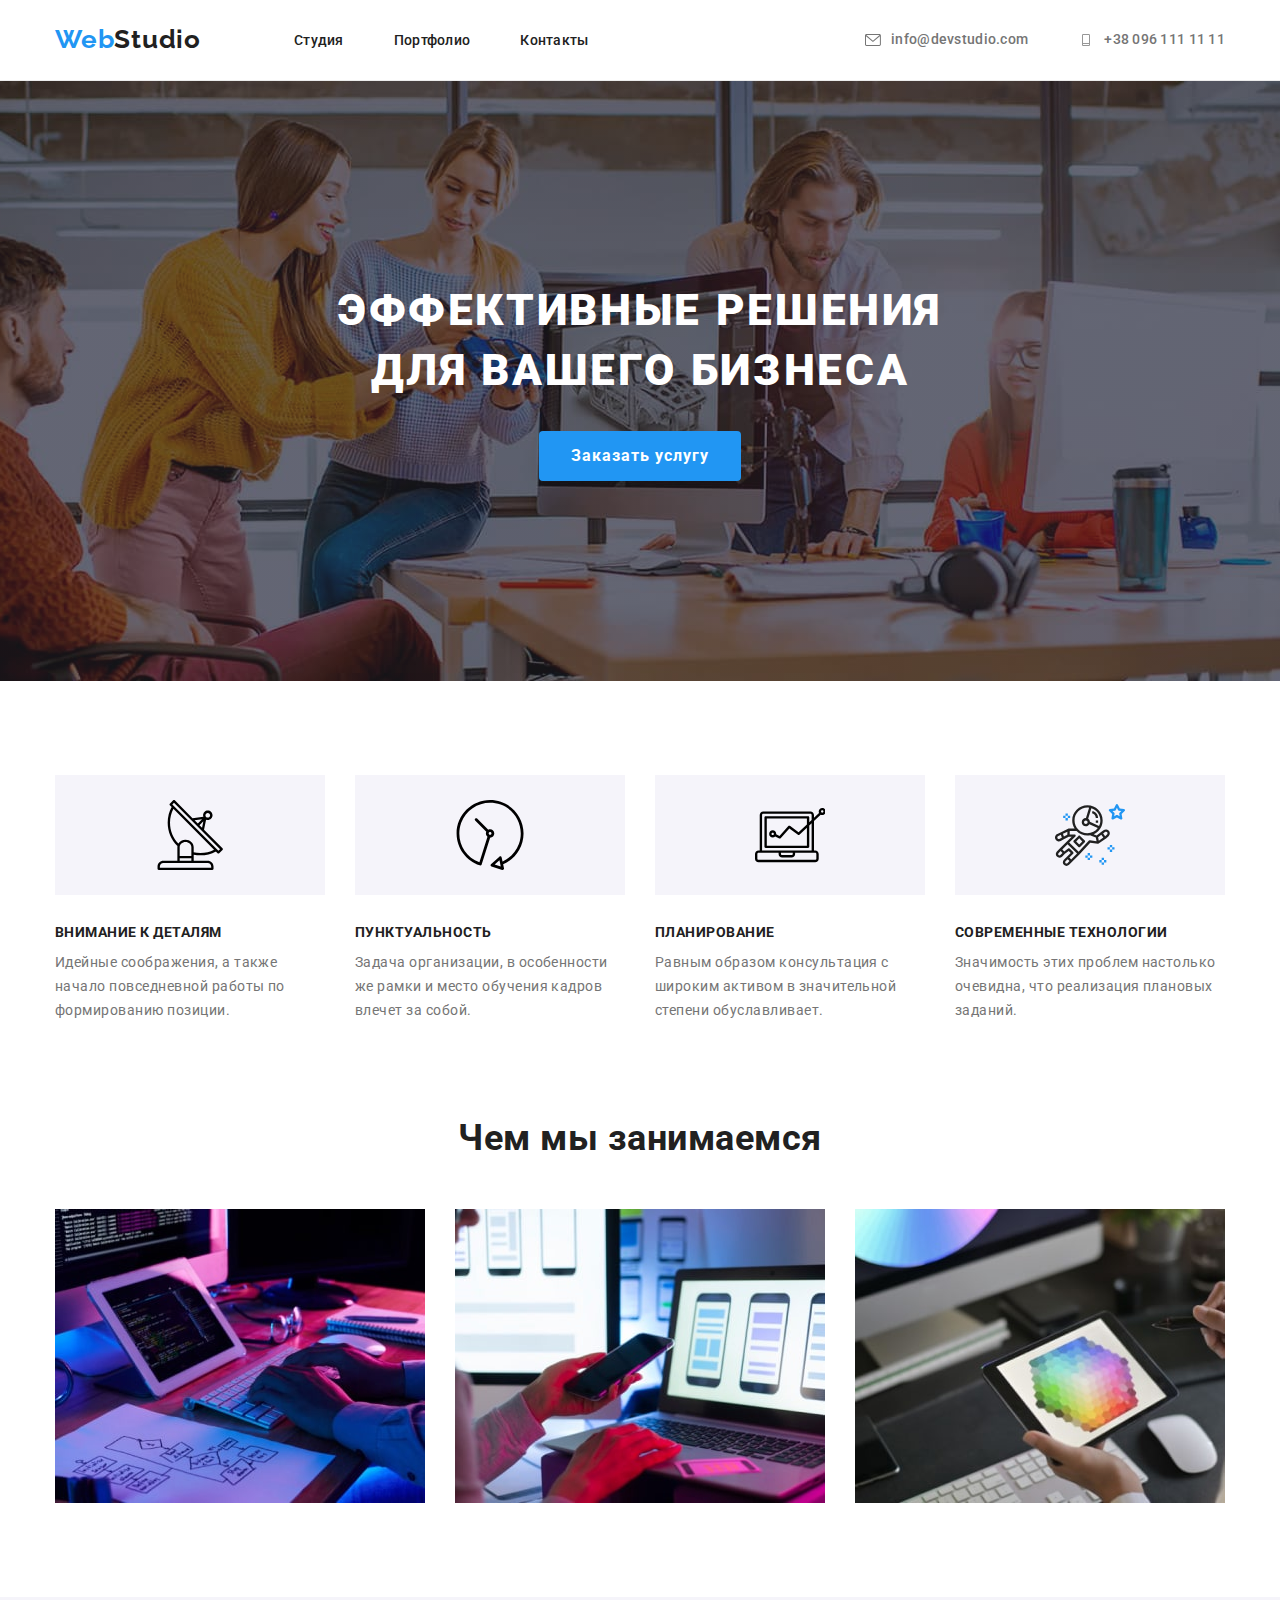
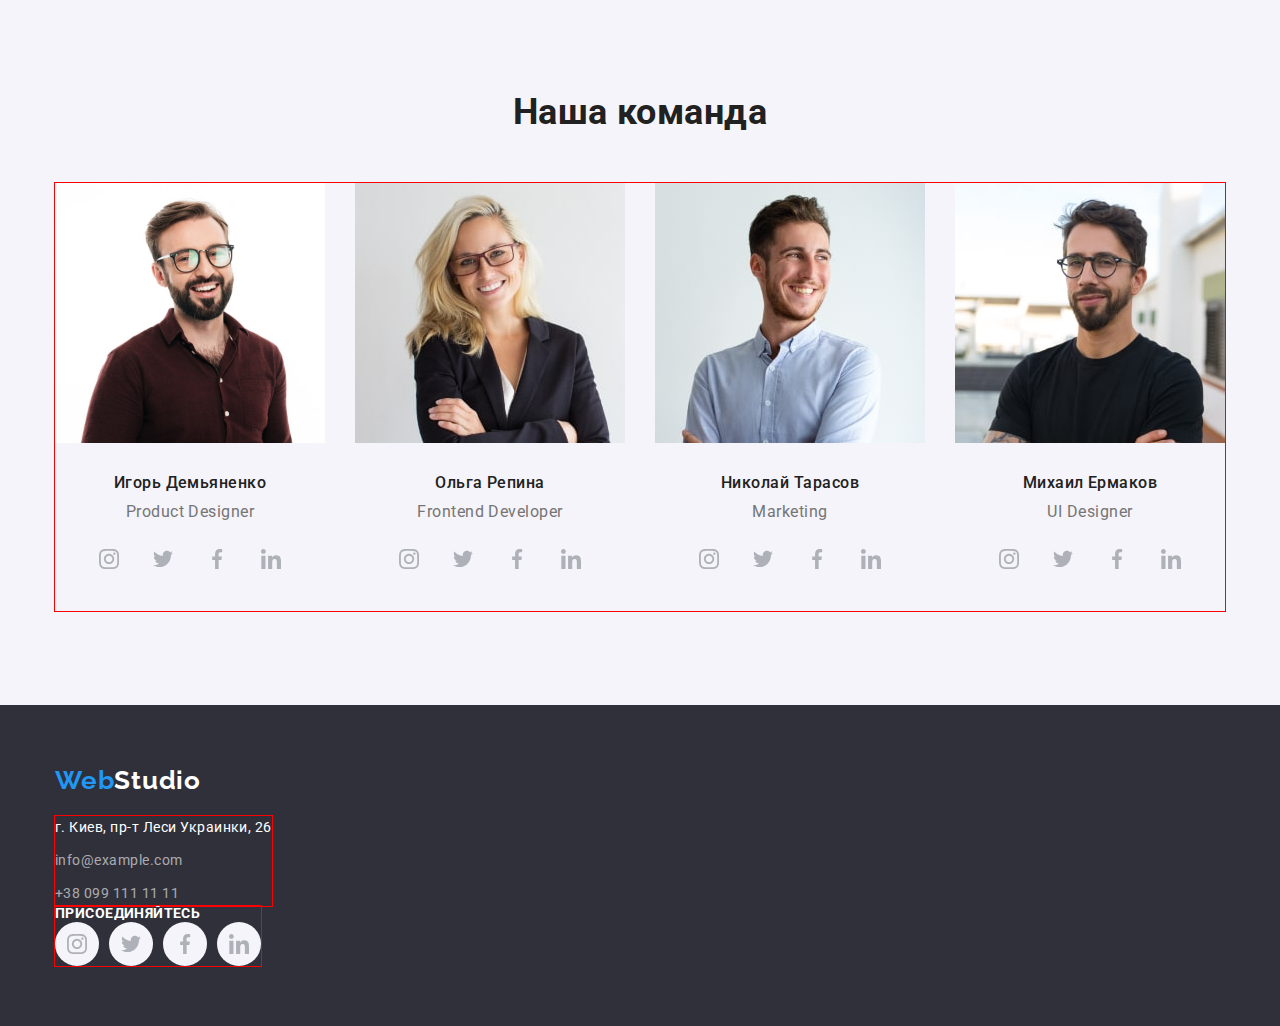
==== index.html @ bb823216 "Icons (b4 Doing)" ====
<!DOCTYPE html>
<html lang="ru">
    <head>
        <meta charset="UTF-8">
        <meta http-equiv="X-UA-Compatible" content="IE=edge">
        <meta name="viewport" content="width=device-width, initial-scale=1.0">
        <title>hw2</title>
        <link rel="stylesheet" href="https://fonts.googleapis.com/css2?family=Raleway:wght@700&family=Roboto:wght@400;500;700;900&display=swap"/>
        <link rel="stylesheet" href="https://cdnjs.cloudflare.com/ajax/libs/modern-normalize/1.1.0/modern-normalize.min.css
        
        
        
        " />
        <link rel="stylesheet" href="./css/styles.css"/>

    </head>
    <body class="page">
        <!--Шапка сайта -->
        <header class="hader">
            <div class="container">
                <nav class="site-nav">
                    <a class="logo-blue link" href="">Web<span class="logo-black">Studio</span></a>                
                
                    <ul class="site-nav list">
                        <li class="site-nav-item"><a class="link list-current" href="./index.html">Студия</a></li>
                        <li class="site-nav-item"><a class="link" href="./portfolio.html">Портфолио</a></li>
                        <li class="site-nav-item"><a class="link" href="./index.html">Контакты</a></li>
                    </ul>
                </nav>
                          
                <ul class="contact list">
                    <li class="cont"><a class="contact-link link mail" href="mailto:info@devstudio.com">
                        <svg class="icon-contact mail" width="16" height="12">
                            <use href="./images/symbol-defs.svg#icon-envelope"></use> 
                        </svg>info@devstudio.com</a>
                    </li>
                    <li class="cont"><a class="contact-link link tel" href="tel:+380961111111">
                        <svg class="icon-contact tel" width="16" height="12">
                            <use href="./images/symbol-defs.svg#icon-phone"></use>
                        </svg>+38 096 111 11 11</a>
                    </li>
                </ul>
                
            </div>    
        </header>
            
        <main>
            <!-- Герой -->
            <section class="hero">    
                <div class="container">
                    <h1 class="hero-title">ЭФФЕКТИВНЫЕ РЕШЕНИЯ
                        <br>
                        ДЛЯ ВАШЕГО БИЗНЕСА
                    </h1> 
                    <button class="button" type="button">
                        Заказать услугу
                    </button>
                </div>  
            </section>
            
            <!-- Преимущества -->
            
            <section class="section">
                <div class="container">
                    <h2 class="visually-hidden"><span >Наши преимущества</span></h2>
                    <ul class="feature-list list">
                        <li class="feature-title">
                            <div class="feature-icon">
                                <svg width="70" height="70">
                                    <use href="./images/symbol-defs.svg#icon-antena"></use>
                                </svg>
                            </div>
                            <h3 class="title">Внимание к деталям</h3>
                            <p class="title-item">Идейные соображения, а также начало повседневной работы по формированию позиции.</p>
                        </li>
                        <li class="feature-title">
                            <div class="feature-icon">
                                <svg width="70" height="70">
                                    <use href="./images/symbol-defs.svg#icon-clock"></use>
                                </svg>
                            </div>
                            <h3 class="title">Пунктуальность</h3>
                            <p class="title-item">Задача организации, в особенности же рамки и место обучения кадров влечет за собой.</p>
                        </li>
                        <li class="feature-title">
                            <div class="feature-icon">
                                <svg width="70" height="70">
                                    <use href="./images/symbol-defs.svg#icon-comp"></use>
                                </svg>
                            </div>
                            <h3 class="title">Планирование</h3>
                           <p class="title-item">Равным образом консультация c широким активом в значительной степени обуславливает.</p>
                         </li>
                        <li class="feature-title">
                            <div class="feature-icon">
                                <svg width="70" height="70">
                                    <use href="./images/symbol-defs.svg#icon-astronaut"></use>
                                </svg>
                            </div>
                            <h3 class="title">Современные технологии</h3>
                            <p class="title-item">Значимость этих проблем настолько очевидна, что реализация плановых заданий.</p>
                        </li>
                    </ul>
                </div>
            </section>
            
                <!-- Чем занимаемся -->
              
            <section class="section-doing section">
                 <div class="container">
                    <h2 class="section-title">Чем мы занимаемся</h2>
                    <ul class="work-list list">
                        <li class="working"><img src="./images/img-1.jpg" alt="Руководитель проверяет код" width="370" height="294"></li>
                        <li class="working"><img src="./images/img-2.jpg" alt="Работник настраивает экран" width="370" height="294"></li>
                        <li class="working"><img src="./images/img-3.jpg" alt="Работник ищет цвет" width="370" height="294"></li>
                    </ul>
                </div>      
            </section>        
             
                                  
            <!-- Наша команда -->
            <section class="section section-team">
                <div class="container">
                    <h2 class="section-title">Наша команда</h2> 
                    <ul class="team-name list">
                        <li class="staff">
                            <img src="./images/img-4.jpg" alt="Портрет работника" width="270" height="260">
                            <div class="our">
                                <h3 class="name">Игорь Демьяненко</h3>
                                <p class="position">Product Designer</p>
                                <ul class="masters-soc-list">
                                    <li class="masters-soc-item">
                                        <a href="" class="masters-soc-link insta">
                                            <svg class="masters-soc-icon insta" width="20" height="20">
                                                <use href="./images/symbol-defs.svg#icon-instagram"></use>
                                            </svg>
                                        </a>
                                    </li>
                                    <li class="masters-soc-item">
                                        <a href="" class="masters-soc-link">
                                            <svg class="masters-soc-icon" width="20" height="20">
                                                <use href="./images/symbol-defs.svg#icon-twitter"></use>
                                            </svg>
                                        </a>
                                    </li>
                                    <li class="masters-soc-item">
                                        <a href="" class="masters-soc-link">
                                            <svg class="masters-soc-icon" width="20" height="20">
                                                <use href="./images/symbol-defs.svg#icon-facebook"></use>
                                            </svg>
                                        </a>
                                    </li>
                                    <li class="masters-soc-item">
                                        <a href="" class="masters-soc-link">
                                            <svg class="masters-soc-icon" width="20" height="20">
                                                <use href="./images/symbol-defs.svg#icon-linkedin"></use>
                                            </svg>
                                        </a>
                                    </li>
                                </ul>
                            </div>        
                        </li>
                        <li class="staff">
                            <img src="./images/img-5.jpg" alt="Портрет работницы" width="270" height="260">
                            <div class="our">
                                <h3 class="name">Ольга Репина</h3>
                                <p class="position">Frontend Developer</p>
                                <ul class="masters-soc-list">
                                    <li class="masters-soc-item">
                                        <a href="" class="masters-soc-link">
                                            <svg class="masters-soc-icon" width="20" height="20">
                                                <use href="./images/symbol-defs.svg#icon-instagram"></use>
                                            </svg>
                                        </a>
                                    </li>
                                    <li class="masters-soc-item">
                                        <a href="" class="masters-soc-link">
                                            <svg class="masters-soc-icon" width="20" height="20">
                                                <use href="./images/symbol-defs.svg#icon-twitter"></use>
                                            </svg>
                                        </a>
                                    </li>
                                    <li class="masters-soc-item">
                                        <a href="" class="masters-soc-link">
                                            <svg class="masters-soc-icon" width="20" height="20">
                                                <use href="./images/symbol-defs.svg#icon-facebook"></use>
                                            </svg>
                                        </a>
                                    </li>
                                    <li class="masters-soc-item">
                                        <a href="" class="masters-soc-link">
                                            <svg class="masters-soc-icon" width="20" height="20">
                                                <use href="./images/symbol-defs.svg#icon-linkedin"></use>
                                            </svg>
                                        </a>
                                    </li>
                                </ul>
                            </div>
                        </li>
                        <li class="staff">
                            <img src="./images/img-6.jpg" alt="Портрет работника" width="270" height="260">
                            <div class="our">
                                <h3 class="name">Николай Тарасов</h3>
                                <p class="position">Marketing</p>
                                <ul class="masters-soc-list">
                                    <li class="masters-soc-item">
                                        <a href="" class="masters-soc-link">
                                            <svg class="masters-soc-icon" width="20" height="20">
                                                <use href="./images/symbol-defs.svg#icon-instagram"></use>
                                            </svg>
                                        </a>
                                    </li>
                                    <li class="masters-soc-item">
                                        <a href="" class="masters-soc-link">
                                            <svg class="masters-soc-icon" width="20" height="20">
                                                <use href="./images/symbol-defs.svg#icon-twitter"></use>
                                            </svg>
                                        </a>
                                    </li>
                                    <li class="masters-soc-item">
                                        <a href="" class="masters-soc-link">
                                            <svg class="masters-soc-icon" width="20" height="20">
                                                <use href="./images/symbol-defs.svg#icon-facebook"></use>
                                            </svg>
                                        </a>
                                    </li>
                                    <li class="masters-soc-item">
                                        <a href="" class="masters-soc-link">
                                            <svg class="masters-soc-icon" width="20" height="20">
                                                <use href="./images/symbol-defs.svg#icon-linkedin"></use>
                                            </svg>
                                        </a>
                                    </li>
                                </ul>
                            </div>
                        </li>
                        <li class="staff">
                            <img src="./images/img-7.jpg" alt="Портрет работника" width="270" height="260">
                            <div class="our">
                                <h3 class="name">Михаил Ермаков</h3>
                                <p class="position">UI Designer</p>
                                <ul class="masters-soc-list">
                                    <li class="masters-soc-item">
                                        <a href="" class="masters-soc-link">
                                            <svg class="masters-soc-icon" width="20" height="20">
                                                <use href="./images/symbol-defs.svg#icon-instagram"></use>
                                            </svg>
                                        </a>
                                    </li>
                                    <li class="masters-soc-item">
                                        <a href="" class="masters-soc-link">
                                            <svg class="masters-soc-icon" width="20" height="20">
                                                <use href="./images/symbol-defs.svg#icon-twitter"></use>
                                            </svg>
                                        </a>
                                    </li>
                                    <li class="masters-soc-item">
                                        <a href="" class="masters-soc-link">
                                            <svg class="masters-soc-icon" width="20" height="20">
                                                <use href="./images/symbol-defs.svg#icon-facebook"></use>
                                            </svg>
                                        </a>
                                    </li>
                                    <li class="masters-soc-item">
                                        <a href="" class="masters-soc-link">
                                            <svg class="masters-soc-icon" width="20" height="20">
                                                <use href="./images/symbol-defs.svg#icon-linkedin"></use>
                                            </svg>
                                        </a>
                                    </li>
                                </ul>
                            </div>
                        </li>
                    </ul> 
                </div>               
            </section>
            
        </main>
        <footer class="footer">
            <div class="container">
                <div class="footdown">
                    <div class="logo-down"><a class="logo-blue link-two" href="">Web<span class="logo-white">Studio</span></a></div>
                
                    <address>
                        <ul class="address list">
                            <li class="adr"><a class="city link-down" href="https://goo.gl/maps/exjHchh4HZXkeNrS6" rel="noopener noreferrer nofollow" target="_blank">г. Киев, пр-т Леси Украинки, 26</a></li>
                            <li class="adr"><a class="contact-item link-down" href="mailto:info@example.com">info@example.com</a></li>
                            <li class="adr"><a class="contact-item link-down" href="tel:+380991111111">+38 099 111 11 11</a></li>
                        </ul>
                    </address>
                </div> 
                <div class="join">
                    <h2 class="join-list">присоединяйтесь</h2>
                    <ul class="masters-soc-list">
                        <li class="masters-soc-item">
                            <a href="join-list" class="masters-soc-link">
                                <svg class="masters-soc-icon" width="20" height="20">
                                    <use href="./images/symbol-defs.svg#icon-instagram"></use>
                                </svg>
                            </a>
                        </li>
                        <li class="masters-soc-item">
                            <a href="join-list" class="masters-soc-link">
                                <svg class="masters-soc-icon twit" width="20" height="20">
                                    <use href="./images/symbol-defs.svg#icon-twitter"></use>
                                </svg>
                            </a>
                        </li>
                        <li class="masters-soc-item">
                            <a href="join-list" class="masters-soc-link">
                                <svg class="masters-soc-icon" width="20" height="20">
                                    <use href="./images/symbol-defs.svg#icon-facebook"></use>
                                </svg>
                            </a>
                        </li>
                        <li class="masters-soc-item">
                            <a href="join-list" class="masters-soc-link">
                                <svg class="masters-soc-icon" width="20" height="20">
                                    <use href="./images/symbol-defs.svg#icon-linkedin"></use>
                                </svg>
                            </a>
                        </li>
                    </ul>
                </div>   
            </div>        
        </footer>
    </body>
</html>
---- css/styles.css ----
/* хедер background: #FFFFFF; */
/* цвет заголовки color: #212121;*/
/* основной текст color: #757575;*/
/* акцент цвет ссылки веб и Студия color: #2196F3; */
/* Эффективные решения осн color: #FFFFFF*;/
/* Эффективные решения фон background: #2F303A; */
/*  Чем занимаемся фон background: #E5E5E5; */
/* Наша команда background: #F5F4FA; */
/* футер background: #2F303A; */
/* адресс внизу color: rgba(255, 255, 255, 0.6); */
/* абзацы color: #757575; */

:root {
    --primary-text-color: #757575;
    --title-text-color: #212121;
    --primary-white-color:#FFFFFF;
    --accent-color: #2196F3;
    --hero-bgd-color: #2F303A;
    --team-bgd-color: #F5F4FA;
    --contact-color: rgba(255, 255, 255, 0.6);
}
.page {
    font-family: 'Roboto', sans-serif;
    letter-spacing: 0.03em;
    background-color: var(--primary-white-color);
    color: var(--primary-text-color);
}
h1,
h2,
h3,
h4,
h5,
h6,
p {
    margin-top: 0;
    margin-bottom: 0;
}
img {
    display: block;
    max-width: 100%;
}
.container {
    width: 1200px;
    padding-left: 15px;
    padding-right: 15px;
    margin-left: auto;
    margin-right: auto;
    
}
/* Header */
ul {
    list-style: none;
    padding: 0;
    margin: 0;
}
.link,
.link-two,
.link-down {
    text-decoration: none;
}

.site-nav.list {
    display: flex;
    padding-top: 0;
    padding-bottom: 0;
}
.logo-blue {
    margin-right: 93px;
    padding-top: 24px;
    padding-bottom: 25px;
}
.logo {
    display: inline-block;
}

.hader .container {
    display: flex;
    align-items: center;
}
.hader {
    border-bottom: 1px solid #ececec;
}
.site-nav-item {
    margin-right: 50px;
}
.site-nav-item:last-child {
    margin-right: 0;
}
.site-nav {
    display: flex;
    align-items: center;
}

.site-nav .link .list-current + .link {
    margin-left: 50px;
}

.contact.list {
    display: flex;
    margin-left: auto;
    
}
.contact .cont + .cont,
.contact .connect-item + .connect-item{
    display: block;
    margin-left: 50px;
}
 

/* Site nav */

.site-nav-item .link {
    font-weight: 500;
    font-size: 14px;
    line-height: 1.14;
    letter-spacing: 0.02em;
    color: var(--title-text-color);
}
.logo-blue {
    font-family: 'Raleway';
    font-weight: 700;
    font-size: 26px;
    line-height: 1.19;
    letter-spacing: 0.03em;
    color: var(--accent-color);
}

.logo-black {
    font-family: inherit;
    color: var(--title-text-color);
}

.logo-white {
    font-family: inherit;
    color: var(--primary-white-color);
}


.link:hover,
.link:focus {
    color: var(--accent-color); 
}

.site-nav .link .list-current {
    color: var(--accent-color);
}

.contact {
    font-weight: 500;
    font-size: 14px;
    line-height: 1.14;
    letter-spacing: 0.02em;
}
.contact-link {
    display: flex;
    align-items: center;
    color: var(--primary-text-color);
}
.contact-link .icon-contact:hover,
.contact-link .icon-contact:focus {
    color: var(--primary-text-color); 
    fill: var(--accent-color);
}

.icon-contact::before {
    display: flex;
    align-items: center;
    
}
.icon-contact {
    margin-right: 10px;
    fill: currentColor;
    text-align: justify;
}


/* Filter Portfolio */
.filter {
    font-weight: 500;
    font-size: 16px;
    line-height: 1.62;
    letter-spacing: 0,03em;
}
.filter {
    display: flex;
    justify-content: center;
    font-size: 16px;
    margin-bottom: 50px;
}
.filter .but + .but {
    margin-left: 8px;
}
.filter .buttons-all {
    color: var(--primary-white-color);
    background-color: var(--accent-color);
    cursor: pointer;
    font-weight: 500;
    border: none;
    padding: 6px 22px;
    border-radius: 4px;
}
.filter .buttons {
    color: var(--title-text-color);
    cursor: pointer;
    font-weight: 500;
    border: none;
    padding: 6px 22px;
    border-radius: 4px;
}
.filter .buttons-all:hover,
.filter .buttons-all:focus {
    background-color: var(--accent-color);
    color: var(--primary-white-color);
}

.filter .buttons:hover,
.filter .buttons:focus {
    background-color: var(--accent-color);
    color: var(--primary-white-color);
}   
.project {
    display: flex;
    flex-wrap: wrap;
}
.pic {
    width: 370px;
    
}
.project.list .pic {
    display: block;
    width: calc((100% - 60px) / 3);
    margin-right: 30px;
    margin-bottom: 30px;
    
    border: 1px solid #eeeeee;
}
.project.list .pic:nth-child(3n) {
    margin-right: 0;
} 
.project.list .pic:nth-last-child(-n+3) {
    margin-bottom: 0;
}

/* Герой */
.hero {
    padding: 200px 0;
    text-align: center;
    background-image: linear-gradient(to right,
        rgba(47, 48, 58, 0.4), 
        rgba(47, 48, 58, 0.4)), 
    url(../images/hero-bgo.jpg);
    background-repeat: no-repeat;
    background-position: center;
    margin-right: auto;
    margin-left: auto;
    max-width: 1600px;
    height: 600px;
    background-color: #C4C4C4;    
    
}
.hero {
    font-size: 14px;
    letter-spacing: 0.06em;
    text-align: center;
    background-color: var(--hero-bgd-color);
    color: var(--primary-white-color);
}
.hero-title {
    font-weight: 900;
    font-size: 44px;
    line-height: 1.36;
    letter-spacing: 0.06em;
    text-align: center;
    text-transform: uppercase;
    margin-bottom: 30px;
}

/* Buttons */

.button {
    font-family: 'Roboto';
    font-weight: 700;
    font-size: 16px;
    line-height: 1.88;
    text-align: center;
    align-items: center;
    border-radius: 4px;
    border: none;
    padding: 10px 32px;
    cursor: pointer;
    color: var(--primary-white-color);
    background: var(--accent-color);
    box-shadow: 0px 4px 4px, rgba(0, 0, 0, 0.15);
    border-radius: 4px;
    letter-spacing: 0.06em;
}
.hero .button {
    display: inline-block;
    text-align: center;
    margin: 0;
}
.button:hover,
.button:focus {
    background-color: var(--primary-text-color) ;
}
/* Преимущества */

.section {
    padding-top: 94px;
    padding-bottom: 94px;
}

.title {
    margin-bottom: 10px;
}
.first-item {
    margin-top: 10px;
    }
.feature-icon {
    display: flex;
    align-items: center;
    justify-content: center;
    margin-bottom: 30px;
    width: 270px;
    height: 120px;
    background-color: var(--team-bgd-color);

}
.feature-title {
    width: 270px;
    margin-right: 30px;
}
.feature-title:nth-child(4n) {
    margin-right: 0;
}
.visually-hidden {
    position: absolute;
    width: 1px;
    height: 1px;
    margin: -1px;
    border: 0;
    padding: 0;
    white-space: nowarp;
    clip-path: insert(100%);
    clip: rect(0 0 0 0);
    owerflow: hidden;
}
.feature-list {
    display: flex;   
}   
.feature-title {
    margin-top: 0;
}
.title {
    font-weight: 700;
    font-size: 14px;
    line-height: 1.14;
    text-transform: uppercase;
    color: var(--title-text-color);
}
.title-item {
    font-size: 14px;
    line-height: 1.71;    
} 
/* Чем занимаемся */
.section-doing {
    padding-top: 0;
}
.section-title {
    font-weight: 700;
    font-size: 36px;
    line-height: 1.17;
    color: var(--title-text-color);
} 
.section-title {
    margin-bottom: 50px;
    text-align: center;
}
.container .section-title {
    text-align: center;
}
.work-list {
    display: flex;
}
.working {
    flex-basis: auto;
}
.work-list > .working  {
    flex-basis: calc(100% - 60px/3);
}
.work-list > .working + .working {
    margin-left: 30px;
}
.work-list {
    font-size: 14px;
    text-align: center;
}
.cards {
    border-radius: 0px 0px 4px 4px;
    padding: 20px 24px;
}
.project-name {
    font-weight: 700;
    font-size: 18px;
    line-height: 2;
    letter-spacing: 0.06em;
    color: var(--title-text-color);
}
.project-name {
    margin-bottom: 4px;
}
.project-work {
    font-size: 16px;
    line-height: 1.88;
    color: var(--primary-text-color);
}

/* Наша команда */
.section-team {
    background-color: var(--team-bgd-color);
    
    
}
.team-name {
    font-size: 16px;
    line-height: 1.88;
    text-align: center;    
}
.team-name {
    display: flex;
    outline: 1px solid red;
    
}
.staff {
    width: 270px;
    margin-right: 30px;
    margin-left: 0;
    
    
}
.staff:nth-child(4n) {
    margin-right: 0;
}
.our {
    margin-top: 30px;
    margin-bottom: 30px;
    
}

.name {
    font-weight: 500;
    font-size: 16px;
    line-height: 1.19;
    color: var(--title-text-color);
    margin-bottom: 10px;
}
.position {
    font-size: 16px;
    line-height: 1.19;
    color: var(--primary-text-color);
    margin-bottom: 16px;
    
}
.masters-soc-list {
    display: flex;
    justify-content: center;
}
.masters-soc-item + .masters-soc-item {
    margin-left: 10px;
}
.masters-soc-link {
    width: 44px;
    height: 44px;
    background-color: var(--team-bgd-color);
    border-radius: 50%;
    display: flex;
    justify-content: center;
    align-items: center;
    fill: var(--primary-white-color);
}
.masters-soc-icon {
    fill: #AFB1B8;
    
}
.masters-soc-link.insta:hover {
    background-color: var(--accent-color);
    fill: var(--primary-white-color);
}
.masters-soc-link:hover .masters-soc-icon.insta  {
    fill: var(--primary-white-color);
}


/* Футер */
.footer {
    background-color: var(--hero-bgd-color);
    font-size: 14px;
}
.footer {
    padding-top: 60px;
    padding-bottom: 60px;
}
.address {
    font-style: normal;
}
.address {
    display: inline-block;
    outline: 1px solid red;
    
}
.address .adr + .adr {
    margin-top: 9px;
}
.city {
    font-size: 14px;
    line-height: 1.71;
    color: var(--primary-white-color);
}
.city {
    margin-top: 20px;
    margin-bottom: 9px;
}
.contact-item {
    font-size: 14px;
    line-height: 1.71;
    color: var(--contact-color);
    
}
.contact-item:not(:last-child) {
    margin-top: 9px;
    margin-bottom: 9px;
}
.contact-item:last-child {
    margin-top: 9px;
    margin-bottom: 30px;
}
.contact-item:hover,
.contact-item:focus {
    color: var(--accent-color);
}
.logo-down {
    display: inline-block;
    margin-bottom: 20px;
}

.join {
    display: inline-block;
    outline: 1px solid red;
    
    
}
.join-list {
    font-weight: 700;
    font-size: 14px;
    line-height: 1.14;
    letter-spacing: 0.03em;
    text-transform: uppercase;
    
    color: #FFFFFF;
}
.join-list {
    display: flex;
    
}
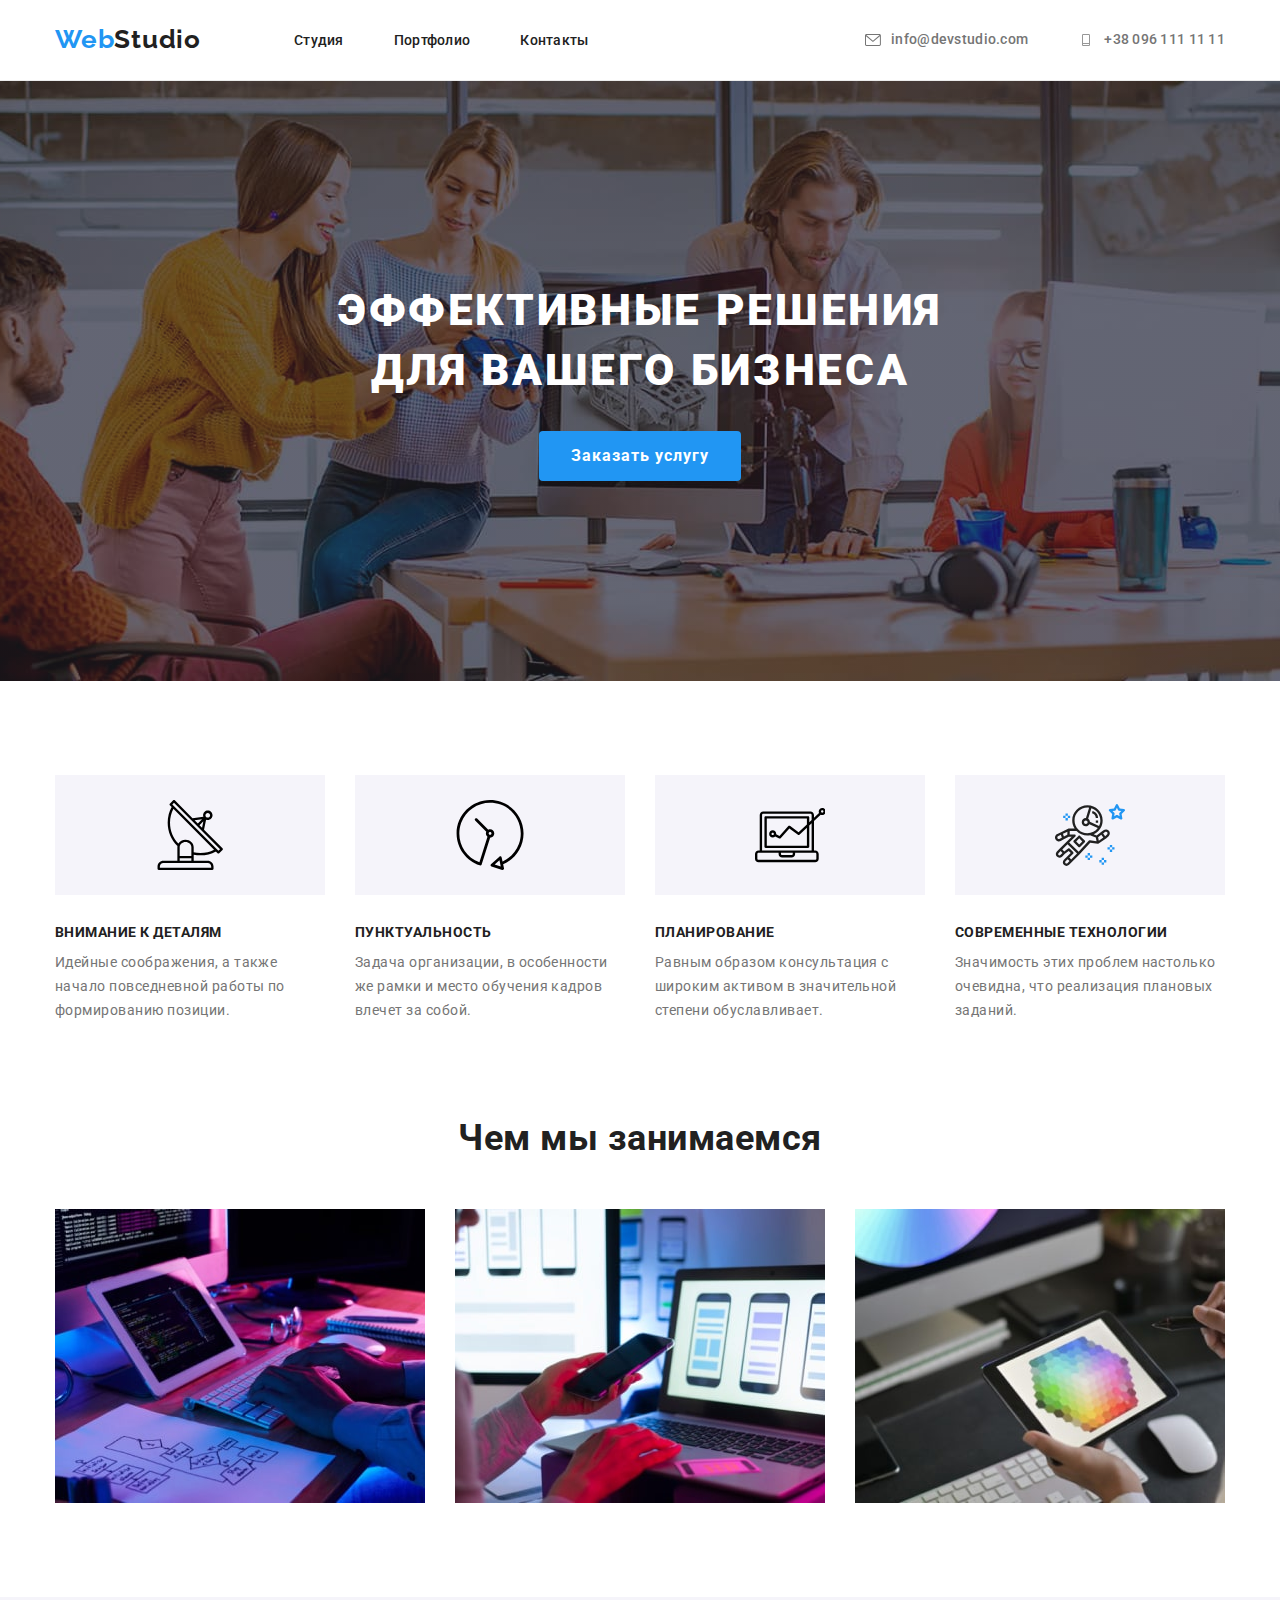
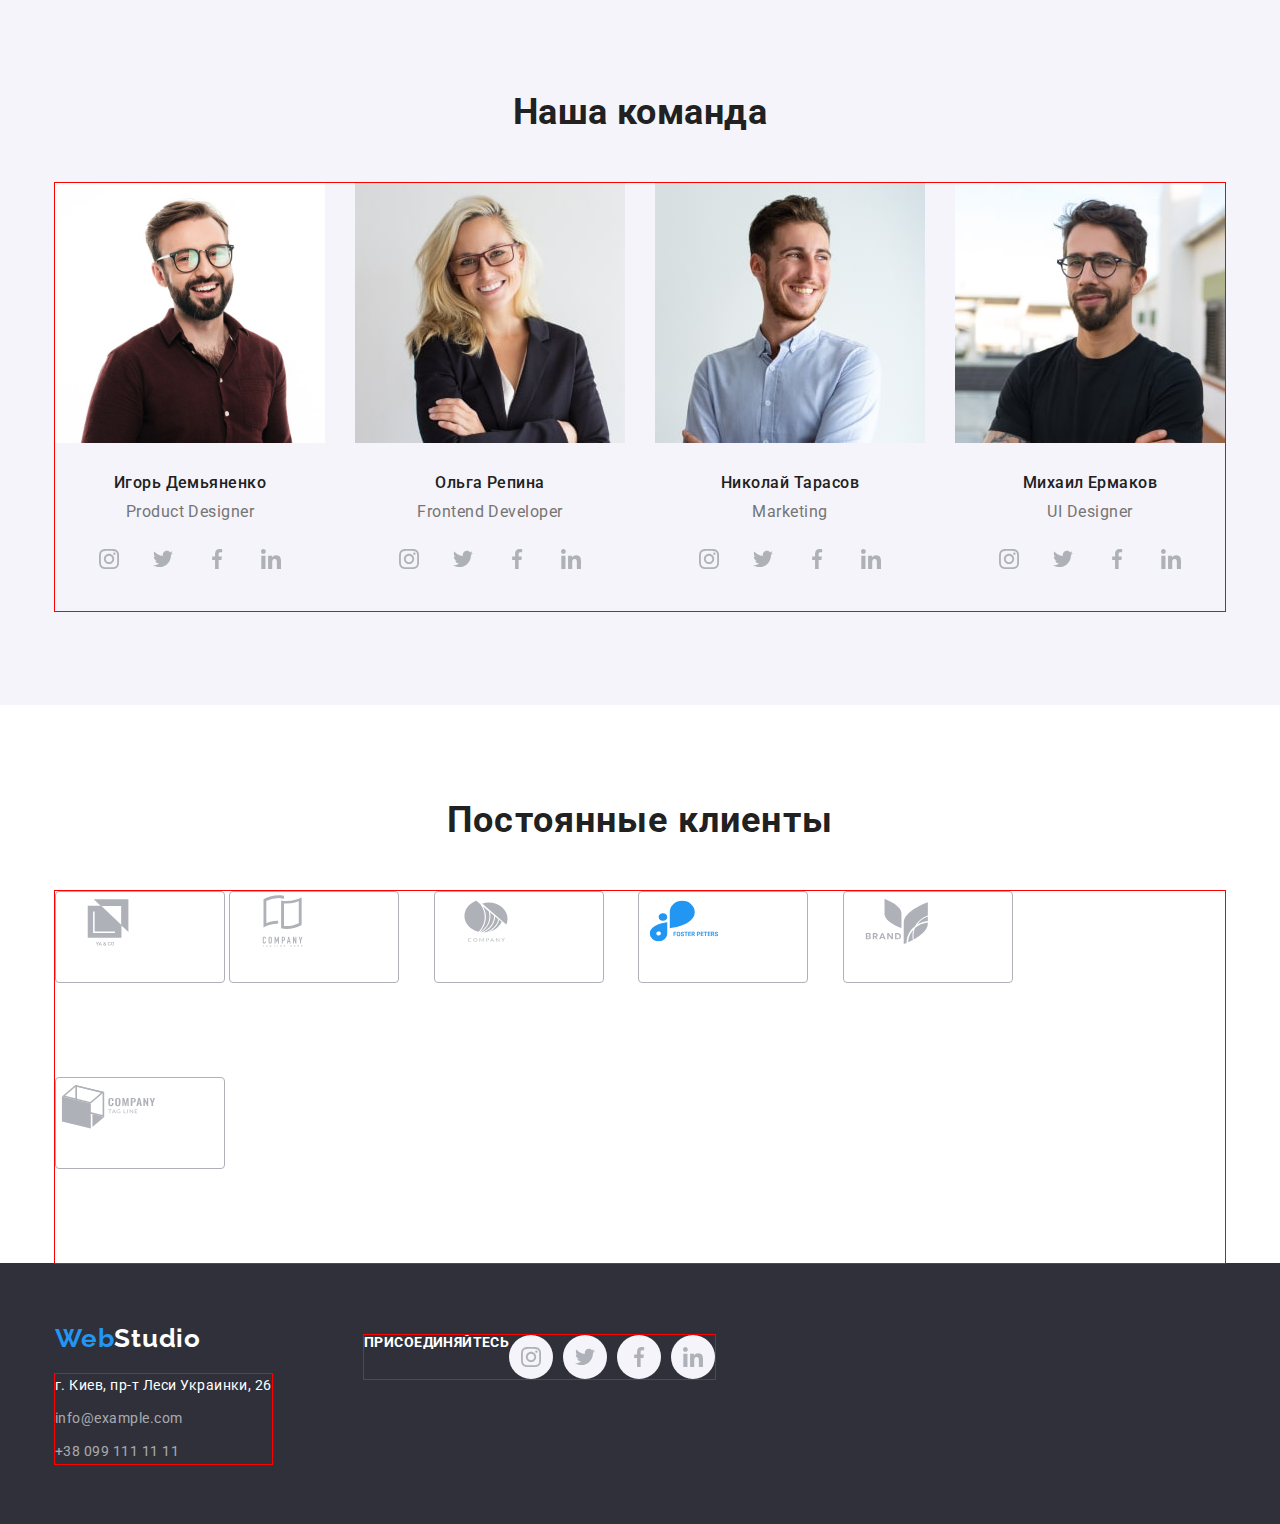
==== commit 89fbf968: "Футер і клієнти (" ====
--- a/index.html
+++ b/index.html
@@ -271,8 +271,47 @@
                                 </ul>
                             </div>
                         </li>
-                    </ul> 
-                </div>               
+                    </ul>
+                </div>
+            </section>
+            <section class="clients">        
+                <div class="container">
+                    <h4 class="client-title">Постоянные клиенты</h4>
+                    <ul class="client-list">
+                        <li class="client-icon">
+                            <svg width="106" height="60">
+                                <use href="./images/symbol-defs.svg#icon-client-1"></use>
+                            </svg>
+                        </li>
+                        <li class="client-icon">
+                            <svg width="106" height="60">
+                                <use href="./images/symbol-defs.svg#icon-client-2"></use>
+                            </svg>
+                        </li>
+                        <li class="client-icon">
+                            <svg width="106" height="60">
+                                <use href="./images/symbol-defs.svg#icon-client-3"></use>
+                            </svg>
+                        </li>
+                        <li class="client-icon">
+                            <svg width="106" height="60">
+                                <use href="./images/symbol-defs.svg#icon-client-4"></use>
+                            </svg>
+                        </li>
+                        <li class="client-icon">
+                            <svg width="106" height="60">
+                                <use href="./images/symbol-defs.svg#icon-client-5"></use>
+                            </svg>
+                        </li>
+                        <li class="client-icon">
+                            <svg width="106" height="60">
+                                <use href="./images/symbol-defs.svg#icon-client-6"></use>
+                            </svg>
+                        </li>
+                    </ul>
+                </div>    
+                
+                
             </section>
             
         </main>
--- a/css/styles.css
+++ b/css/styles.css
@@ -489,7 +489,46 @@
 .masters-soc-link:hover .masters-soc-icon.insta  {
     fill: var(--primary-white-color);
 }
-
+/* Наши клиенты */
+.clients {
+    background-color: #fff;
+    
+}
+.client-title {
+    font-weight: 700;
+    font-size: 36px;
+    line-height: 1.17;
+    text-align: center;
+    letter-spacing: 0.03em;
+    
+    color: #212121;
+    
+    margin-top: 94px;
+    margin-bottom: 50px;
+}
+.client-list {
+    outline: 1px solid red;
+    
+}
+
+.client-icon {
+    width: 170px;
+    height: 92px;
+    border: 1px solid #AFB1B8;
+    box-sizing: border-box;
+    border-radius: 4px;
+    background-color: var(#E5E5E5);
+    
+    display: inline-block;
+    align-items: center;
+    justify-content: center;
+    margin-bottom: 94px;
+    
+    
+}
+.client-icon + .client-icon {
+    margin-right: 30px;
+}
 
 /* Футер */
 .footer {
@@ -500,6 +539,10 @@
     padding-top: 60px;
     padding-bottom: 60px;
 }
+.footer .container {
+    display: flex;
+    align-items: baseline;
+}
 .address {
     font-style: normal;
 }
@@ -544,12 +587,15 @@
 }
 
 .join {
-    display: inline-block;
-    outline: 1px solid red;
-    
-    
-}
-.join-list {
+    display: inline-flex;
+    margin-left: 70px;
+    outline: 1px solid red;    
+}
+.join .join-list {
+    margin-top: 0px;
+    margin-bottom: 20px;
+}
+.join .join-list {
     font-weight: 700;
     font-size: 14px;
     line-height: 1.14;
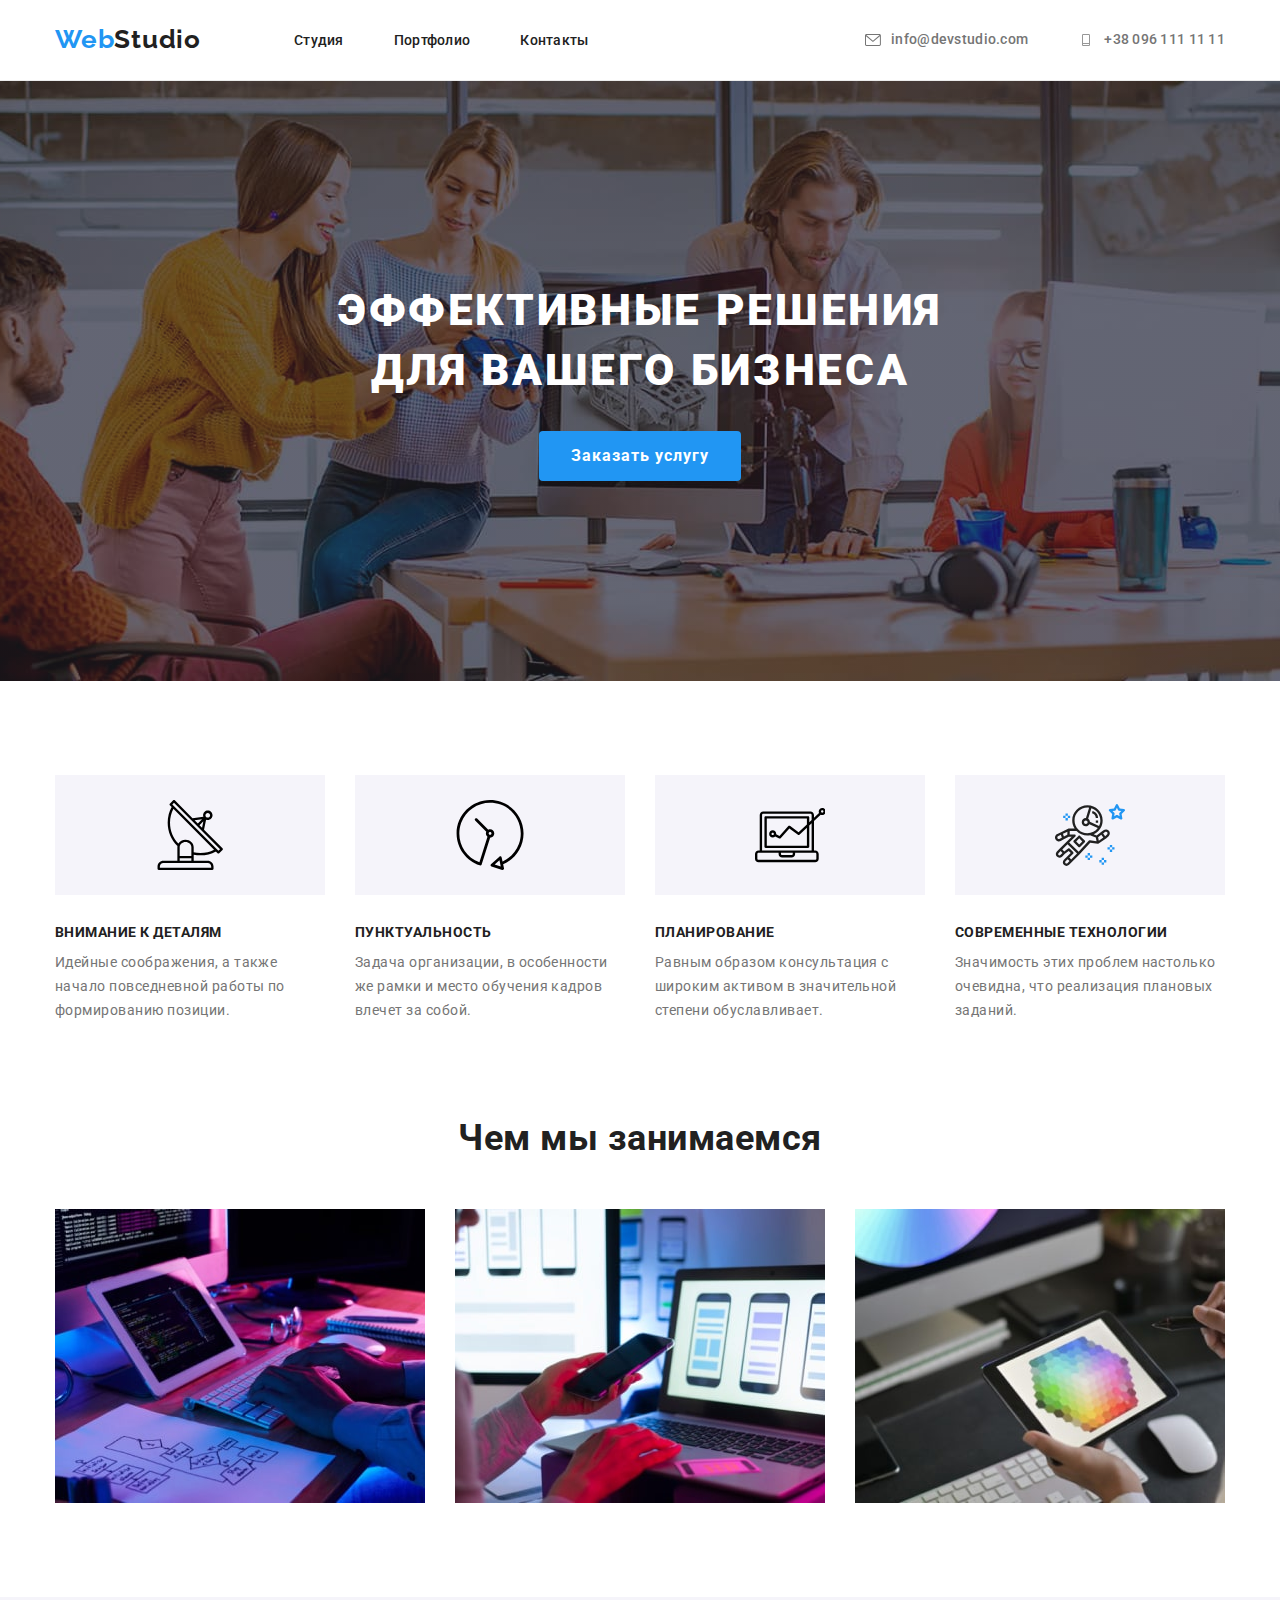
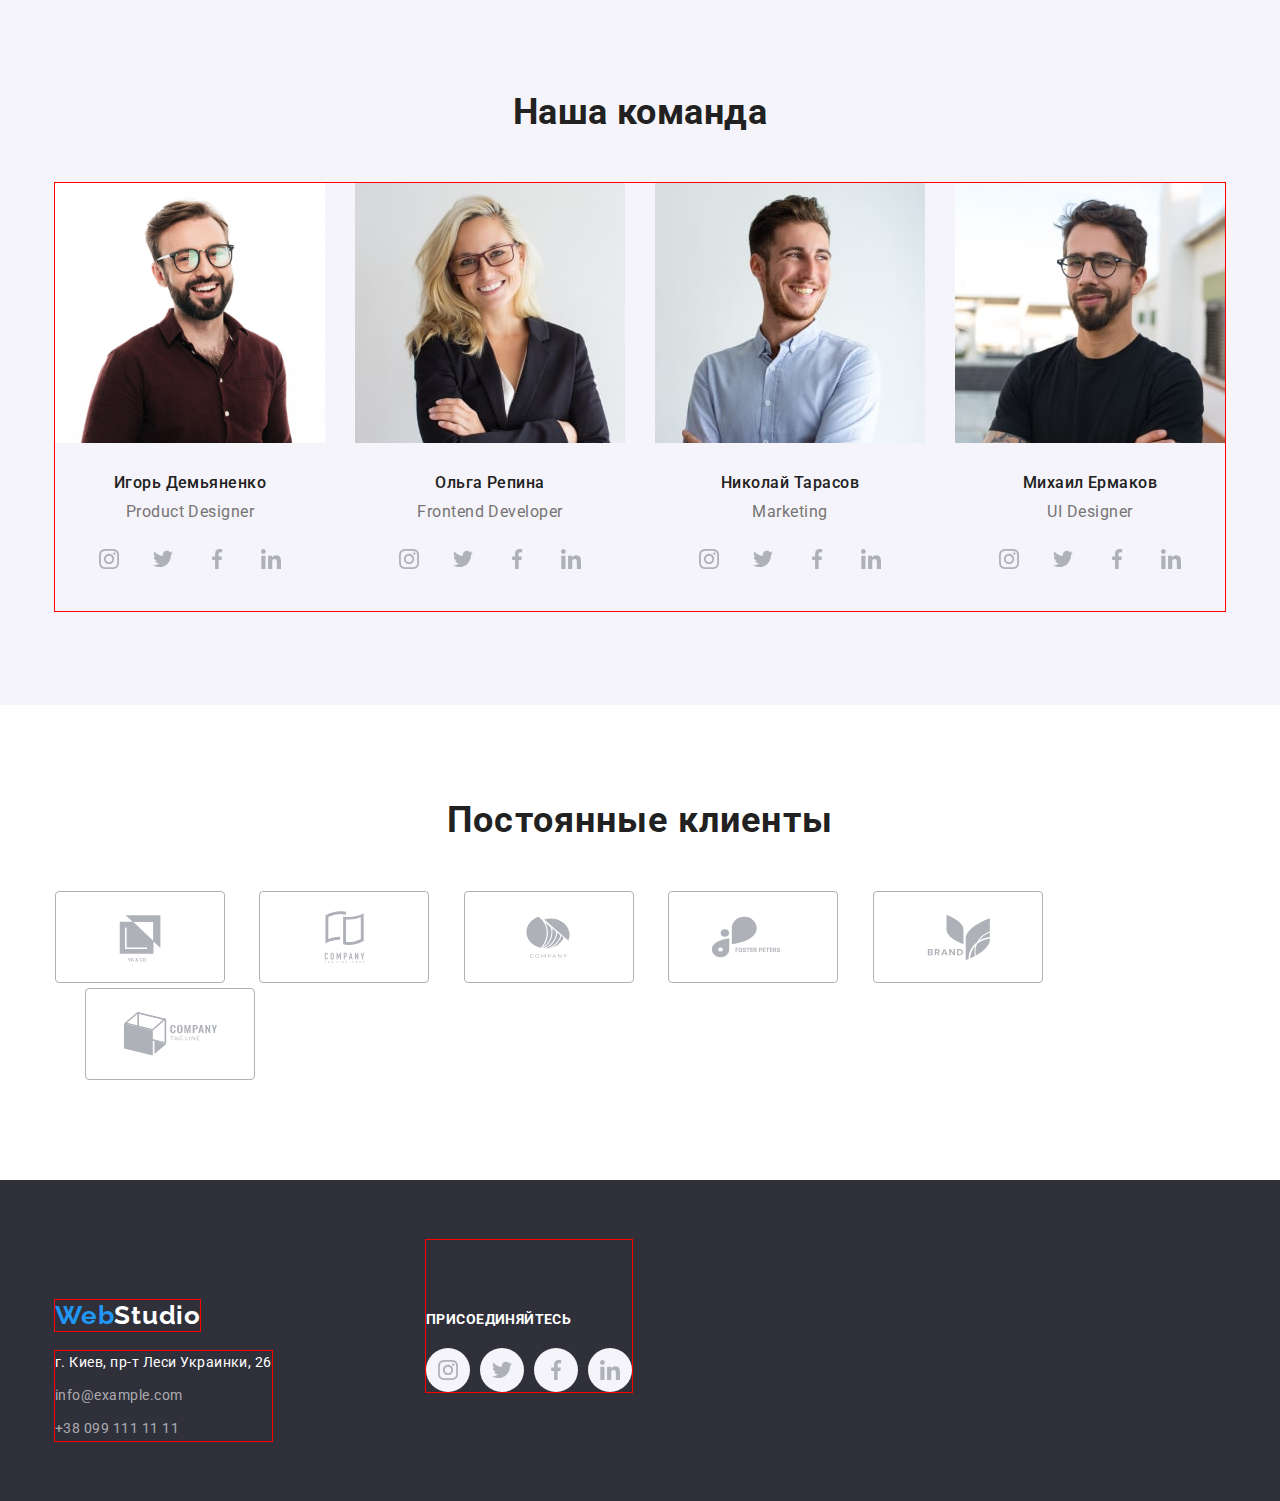
==== commit 22ec821a: "1" ====
--- a/index.html
+++ b/index.html
@@ -130,7 +130,7 @@
                                 <p class="position">Product Designer</p>
                                 <ul class="masters-soc-list">
                                     <li class="masters-soc-item">
-                                        <a href="" class="masters-soc-link insta">
+                                        <a href="" class="masters-soc-link">
                                             <svg class="masters-soc-icon insta" width="20" height="20">
                                                 <use href="./images/symbol-defs.svg#icon-instagram"></use>
                                             </svg>
@@ -279,39 +279,49 @@
                     <h4 class="client-title">Постоянные клиенты</h4>
                     <ul class="client-list">
                         <li class="client-icon">
-                            <svg width="106" height="60">
-                                <use href="./images/symbol-defs.svg#icon-client-1"></use>
-                            </svg>
-                        </li>
-                        <li class="client-icon">
-                            <svg width="106" height="60">
-                                <use href="./images/symbol-defs.svg#icon-client-2"></use>
-                            </svg>
-                        </li>
-                        <li class="client-icon">
-                            <svg width="106" height="60">
-                                <use href="./images/symbol-defs.svg#icon-client-3"></use>
-                            </svg>
-                        </li>
-                        <li class="client-icon">
-                            <svg width="106" height="60">
-                                <use href="./images/symbol-defs.svg#icon-client-4"></use>
-                            </svg>
-                        </li>
-                        <li class="client-icon">
-                            <svg width="106" height="60">
-                                <use href="./images/symbol-defs.svg#icon-client-5"></use>
-                            </svg>
-                        </li>
-                        <li class="client-icon">
-                            <svg width="106" height="60">
-                                <use href="./images/symbol-defs.svg#icon-client-6"></use>
-                            </svg>
+                            <a href="" class="client-link">
+                                <svg class="svg" width="106" height="60">
+                                    <use href="./images/symbol-defs.svg#icon-client-1"></use>
+                                </svg>
+                            </a>    
+                        </li>
+                        <li class="client-icon">
+                            <a href="" class="client-link">
+                                <svg class="svg" width="106" height="60">
+                                    <use href="./images/symbol-defs.svg#icon-client-2"></use>
+                                </svg>
+                            </a>
+                        </li>
+                        <li class="client-icon">
+                            <a href="" class="client-link">
+                                <svg class="svg" width="106" height="60">
+                                    <use href="./images/symbol-defs.svg#icon-client-3"></use>
+                                </svg>
+                            </a>
+                        </li>
+                        <li class="client-icon">
+                            <a href="" class="client-link">
+                                <svg class="svg" width="106" height="60">
+                                    <use href="./images/symbol-defs.svg#icon-client-4"></use>
+                                </svg>
+                            </a>
+                        </li>
+                        <li class="client-icon">
+                            <a href="" class="client-link">
+                                <svg class="svg" width="106" height="60">
+                                    <use href="./images/symbol-defs.svg#icon-client-5"></use>
+                                </svg>
+                            </a>
+                        </li>
+                        <li class="client-icon">
+                            <a href="" class="client-link">
+                                <svg class="svg" width="106" height="60">
+                                    <use href="./images/symbol-defs.svg#icon-client-6"></use>
+                                </svg>
+                            </a>
                         </li>
                     </ul>
                 </div>    
-                
-                
             </section>
             
         </main>
@@ -328,7 +338,7 @@
                         </ul>
                     </address>
                 </div> 
-                <div class="join">
+                <div class="social">
                     <h2 class="join-list">присоединяйтесь</h2>
                     <ul class="masters-soc-list">
                         <li class="masters-soc-item">
--- a/css/styles.css
+++ b/css/styles.css
@@ -480,13 +480,14 @@
 }
 .masters-soc-icon {
     fill: #AFB1B8;
-    
-}
-.masters-soc-link.insta:hover {
+}
+
+.masters-soc-link:hover,
+.masters-soc-link:focus {
     background-color: var(--accent-color);
     fill: var(--primary-white-color);
 }
-.masters-soc-link:hover .masters-soc-icon.insta  {
+.masters-soc-link:hover .masters-soc-icon  {
     fill: var(--primary-white-color);
 }
 /* Наши клиенты */
@@ -507,8 +508,24 @@
     margin-bottom: 50px;
 }
 .client-list {
-    outline: 1px solid red;
-    
+    margin-bottom: 94px;
+    justify-content: space-between;
+    
+}
+.client-link {
+    border-color: #AFB1B8;
+}
+
+.client-link:hover {
+    border-color: var(--accent-color);
+
+}    
+.svg {
+    margin-top: 16px;
+    margin-bottom: 16px;
+    margin-left: 32px;
+    margin-right: 32px;
+    color: #AFB1B8;
 }
 
 .client-icon {
@@ -520,15 +537,21 @@
     background-color: var(#E5E5E5);
     
     display: inline-block;
-    align-items: center;
-    justify-content: center;
-    margin-bottom: 94px;
-    
-    
+    
+ 
 }
 .client-icon + .client-icon {
-    margin-right: 30px;
-}
+    margin-left: 30px;
+    
+}
+.client-icon:first-child {
+    margin-left: 0;
+}
+.client-icon:hover,
+.client-icon:focus {
+    border-color: #2196F3;
+}
+
 
 /* Футер */
 .footer {
@@ -582,29 +605,30 @@
     color: var(--accent-color);
 }
 .logo-down {
+    width: 145px;
+    height: 31px;
     display: inline-block;
     margin-bottom: 20px;
-}
-
-.join {
-    display: inline-flex;
+    margin-right: 156px;
+    outline: 1px solid red;
+}
+.social {
+    
     margin-left: 70px;
     outline: 1px solid red;    
 }
-.join .join-list {
-    margin-top: 0px;
-    margin-bottom: 20px;
-}
-.join .join-list {
+.join-list {
     font-weight: 700;
     font-size: 14px;
     line-height: 1.14;
     letter-spacing: 0.03em;
     text-transform: uppercase;
     
-    color: #FFFFFF;
-}
-.join-list {
-    display: flex;
-    
-}+    color: var(--primary-white-color);
+    display: flex;
+    padding-top: 72px;
+    margin-bottom: 20px;
+}
+.join-soc-icon {
+    
+}
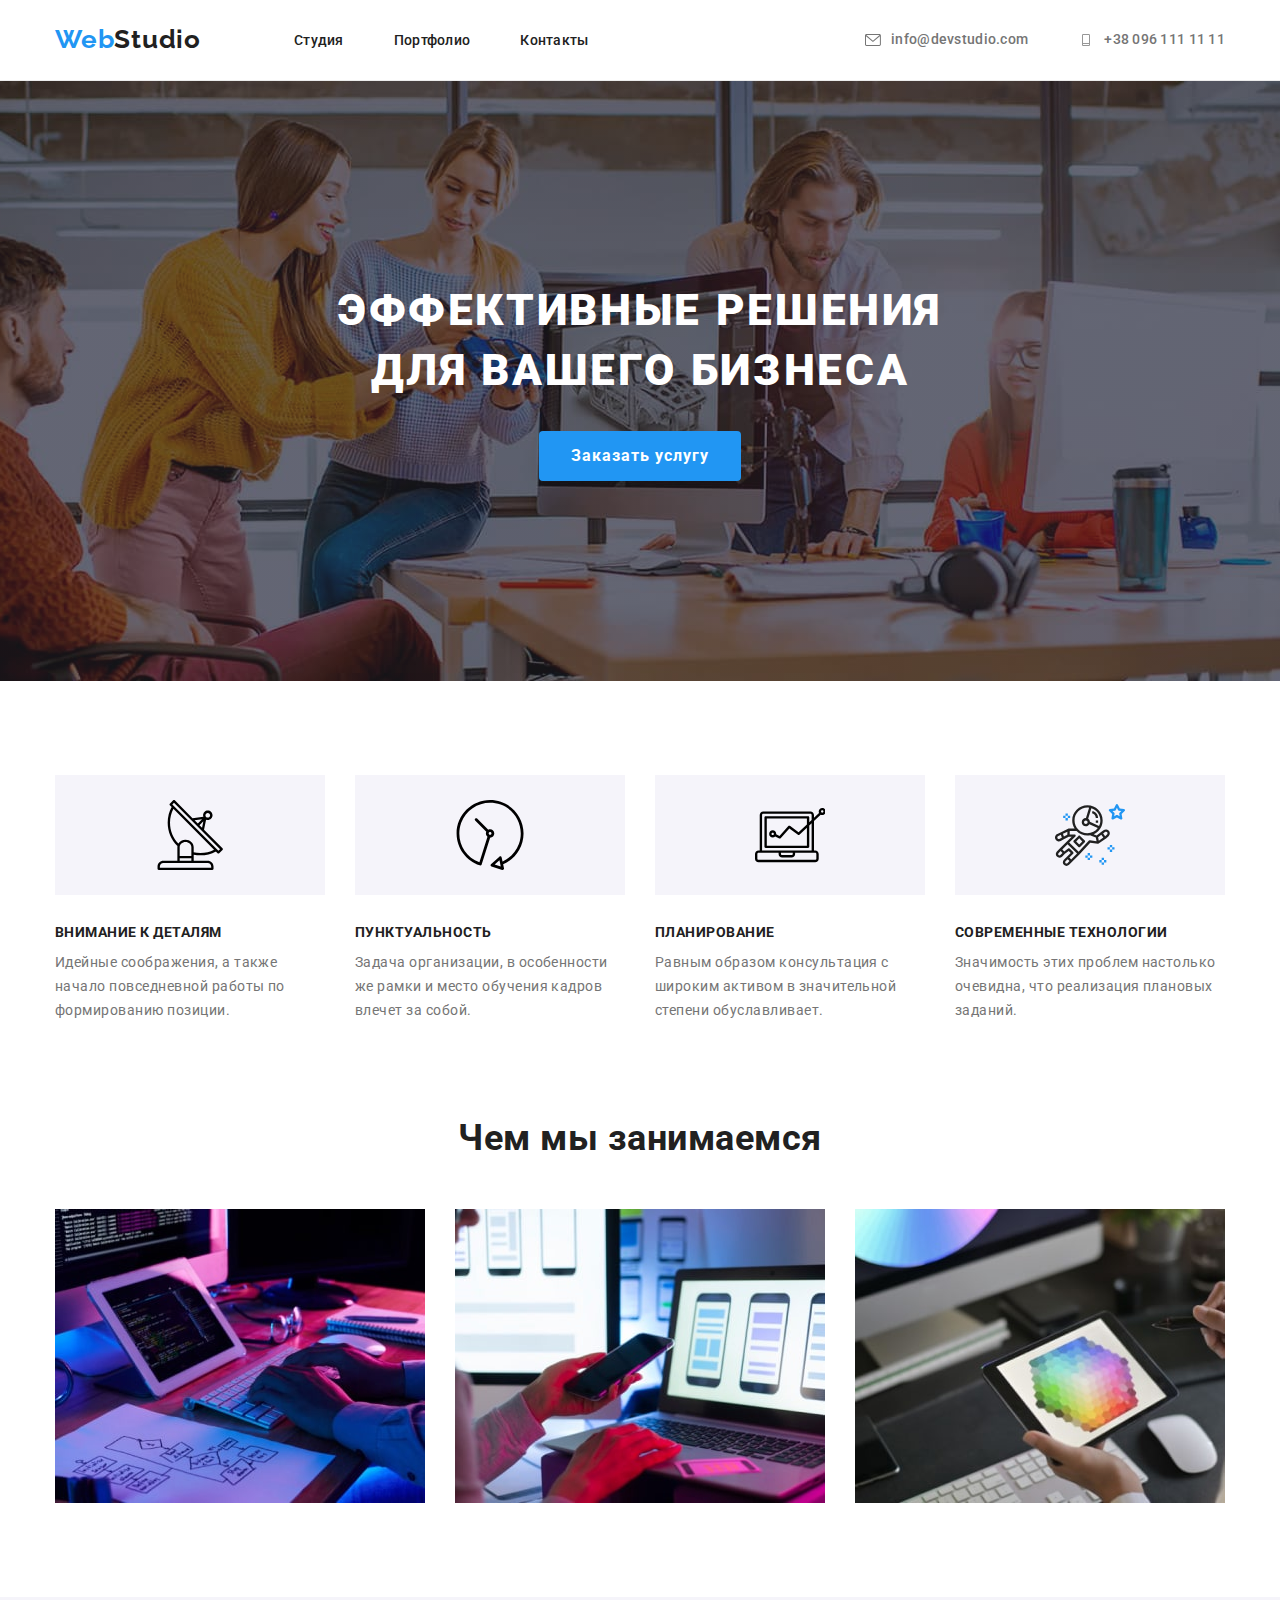
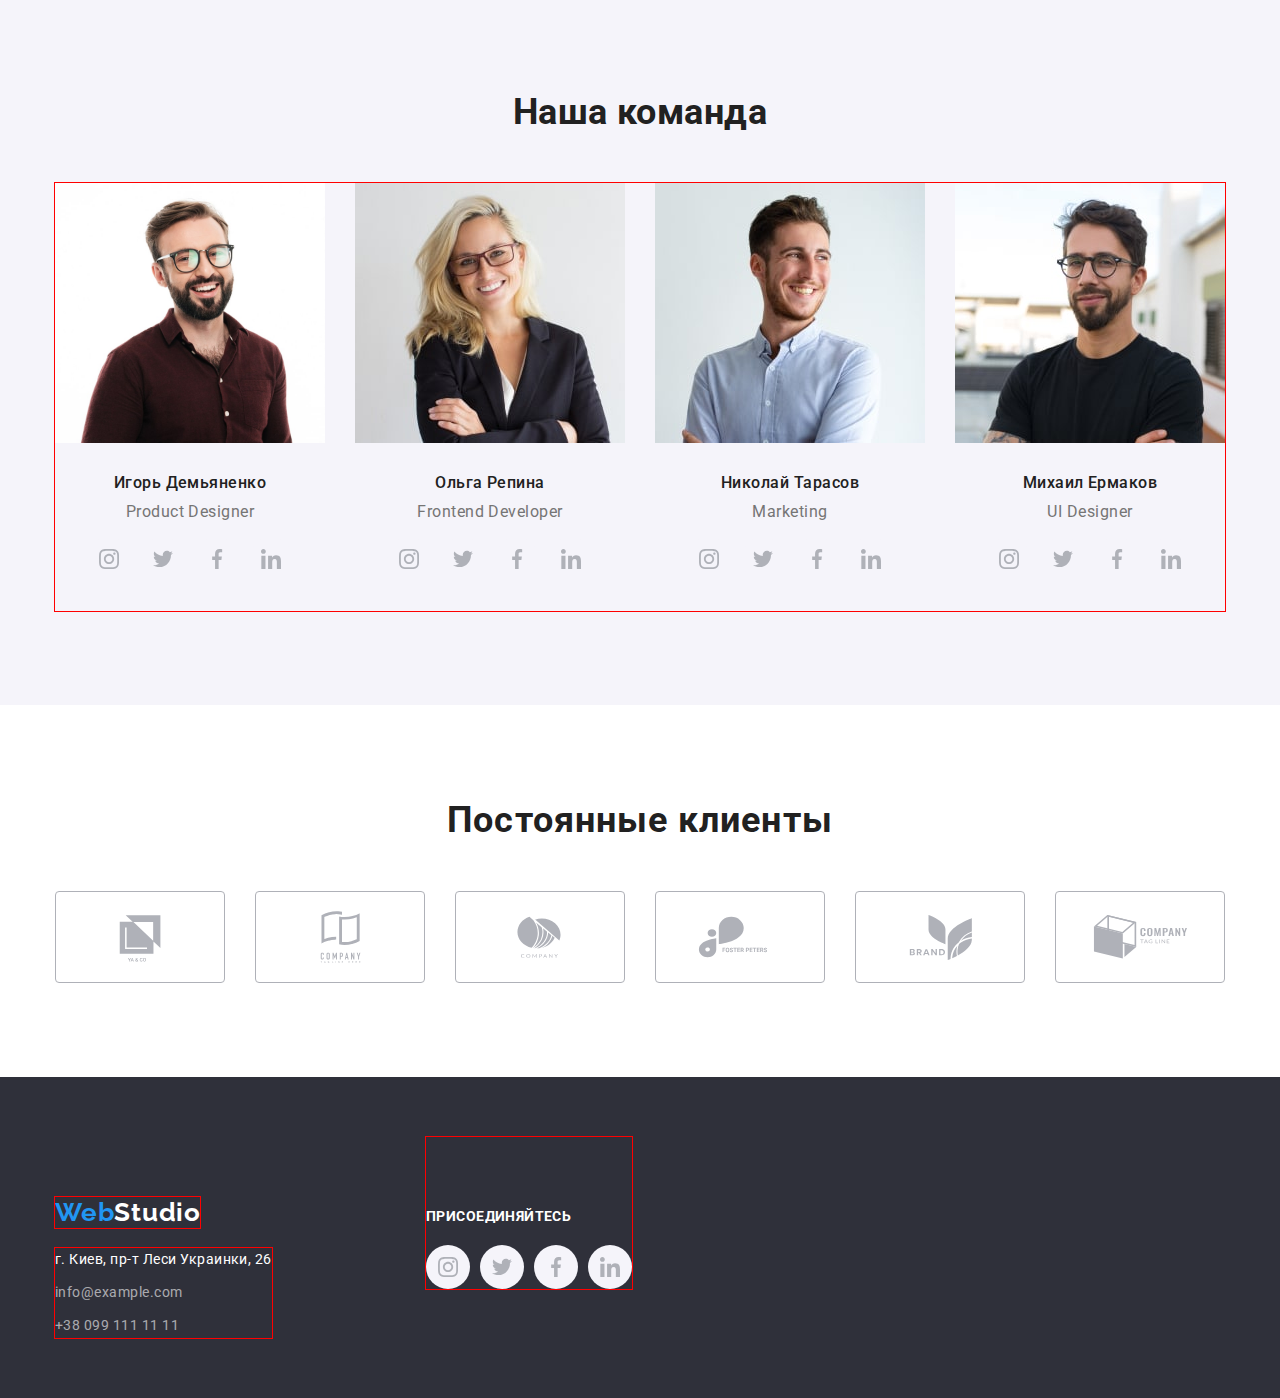
==== commit 38091186: "Клієнти в ряд" ====
--- a/index.html
+++ b/index.html
@@ -131,7 +131,7 @@
                                 <ul class="masters-soc-list">
                                     <li class="masters-soc-item">
                                         <a href="" class="masters-soc-link">
-                                            <svg class="masters-soc-icon insta" width="20" height="20">
+                                            <svg class="masters-soc-icon" width="20" height="20">
                                                 <use href="./images/symbol-defs.svg#icon-instagram"></use>
                                             </svg>
                                         </a>
--- a/css/styles.css
+++ b/css/styles.css
@@ -482,12 +482,11 @@
     fill: #AFB1B8;
 }
 
-.masters-soc-link:hover,
-.masters-soc-link:focus {
+.masters-soc-link:hover {
     background-color: var(--accent-color);
-    fill: var(--primary-white-color);
-}
-.masters-soc-link:hover .masters-soc-icon  {
+    
+}
+.masters-soc-link:hover .masters-soc-icon {
     fill: var(--primary-white-color);
 }
 /* Наши клиенты */
@@ -508,8 +507,9 @@
     margin-bottom: 50px;
 }
 .client-list {
+    display: flex;
     margin-bottom: 94px;
-    justify-content: space-between;
+    
     
 }
 .client-link {
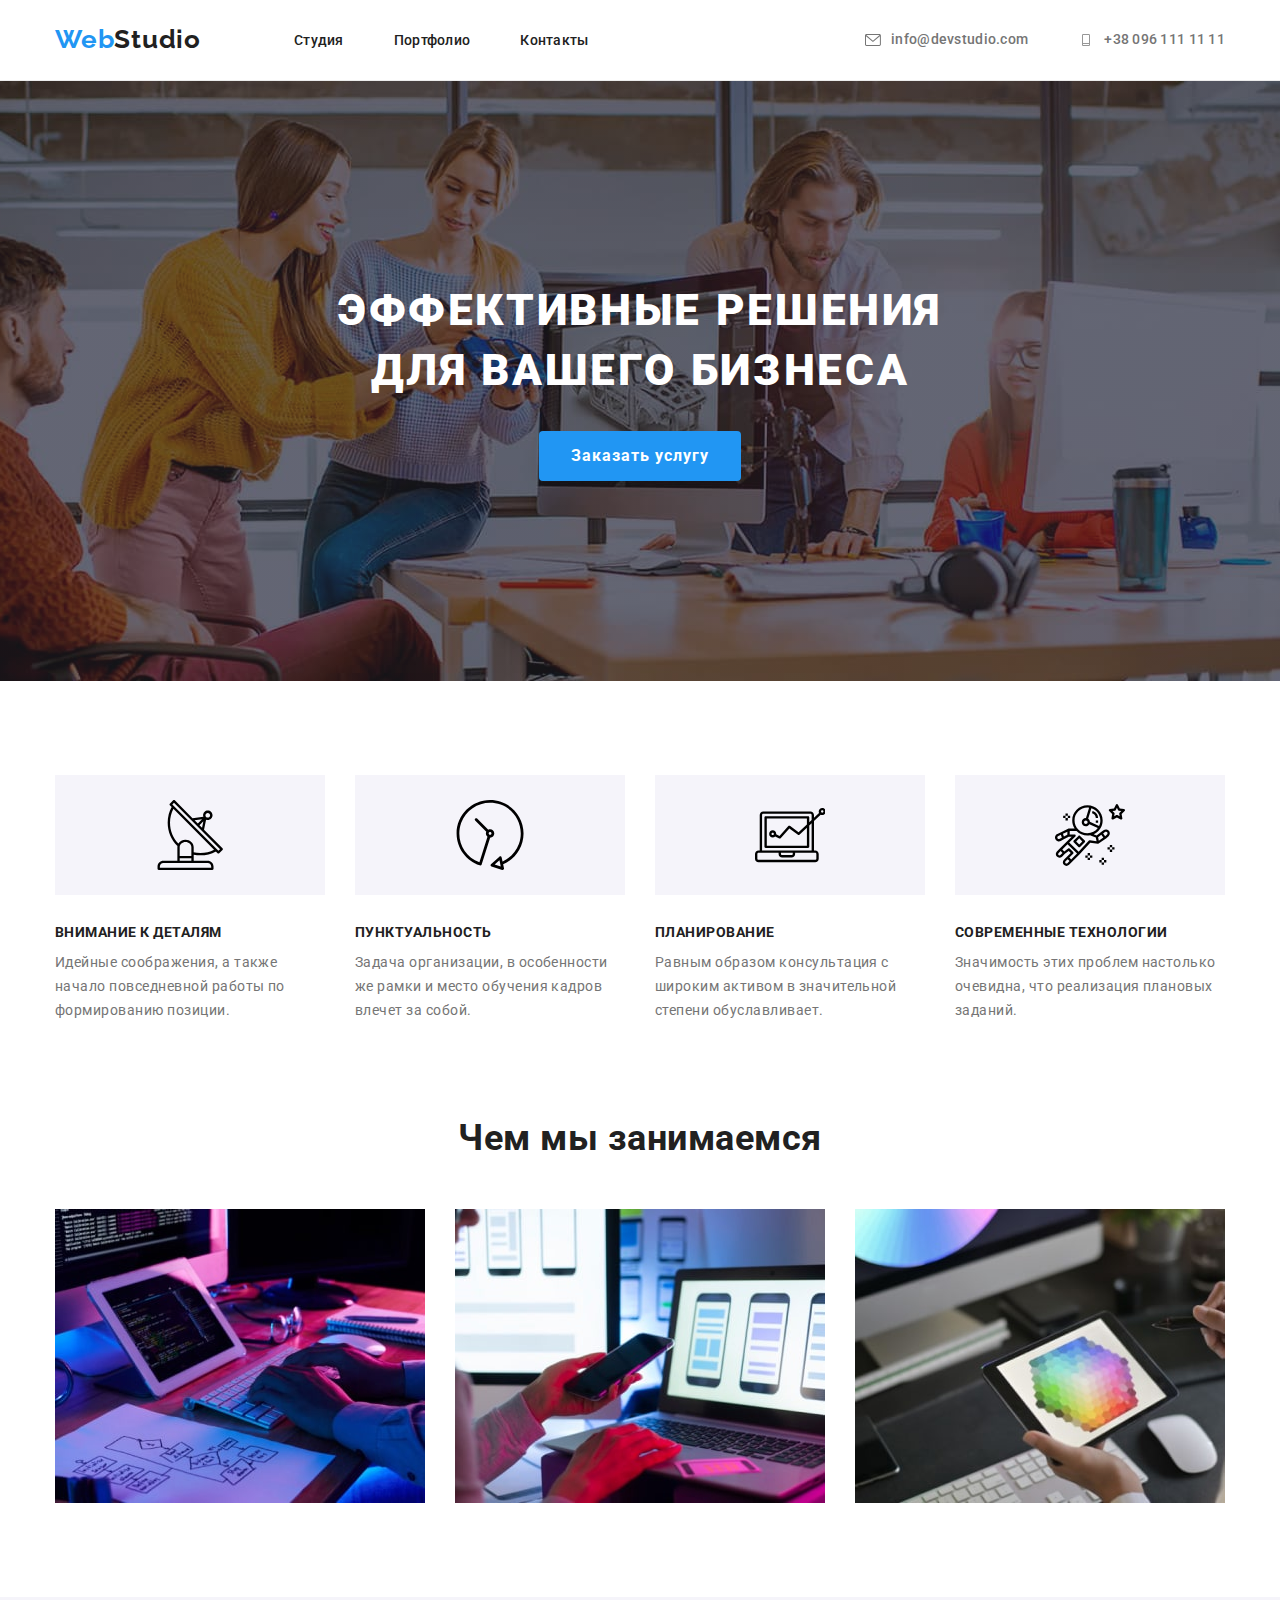
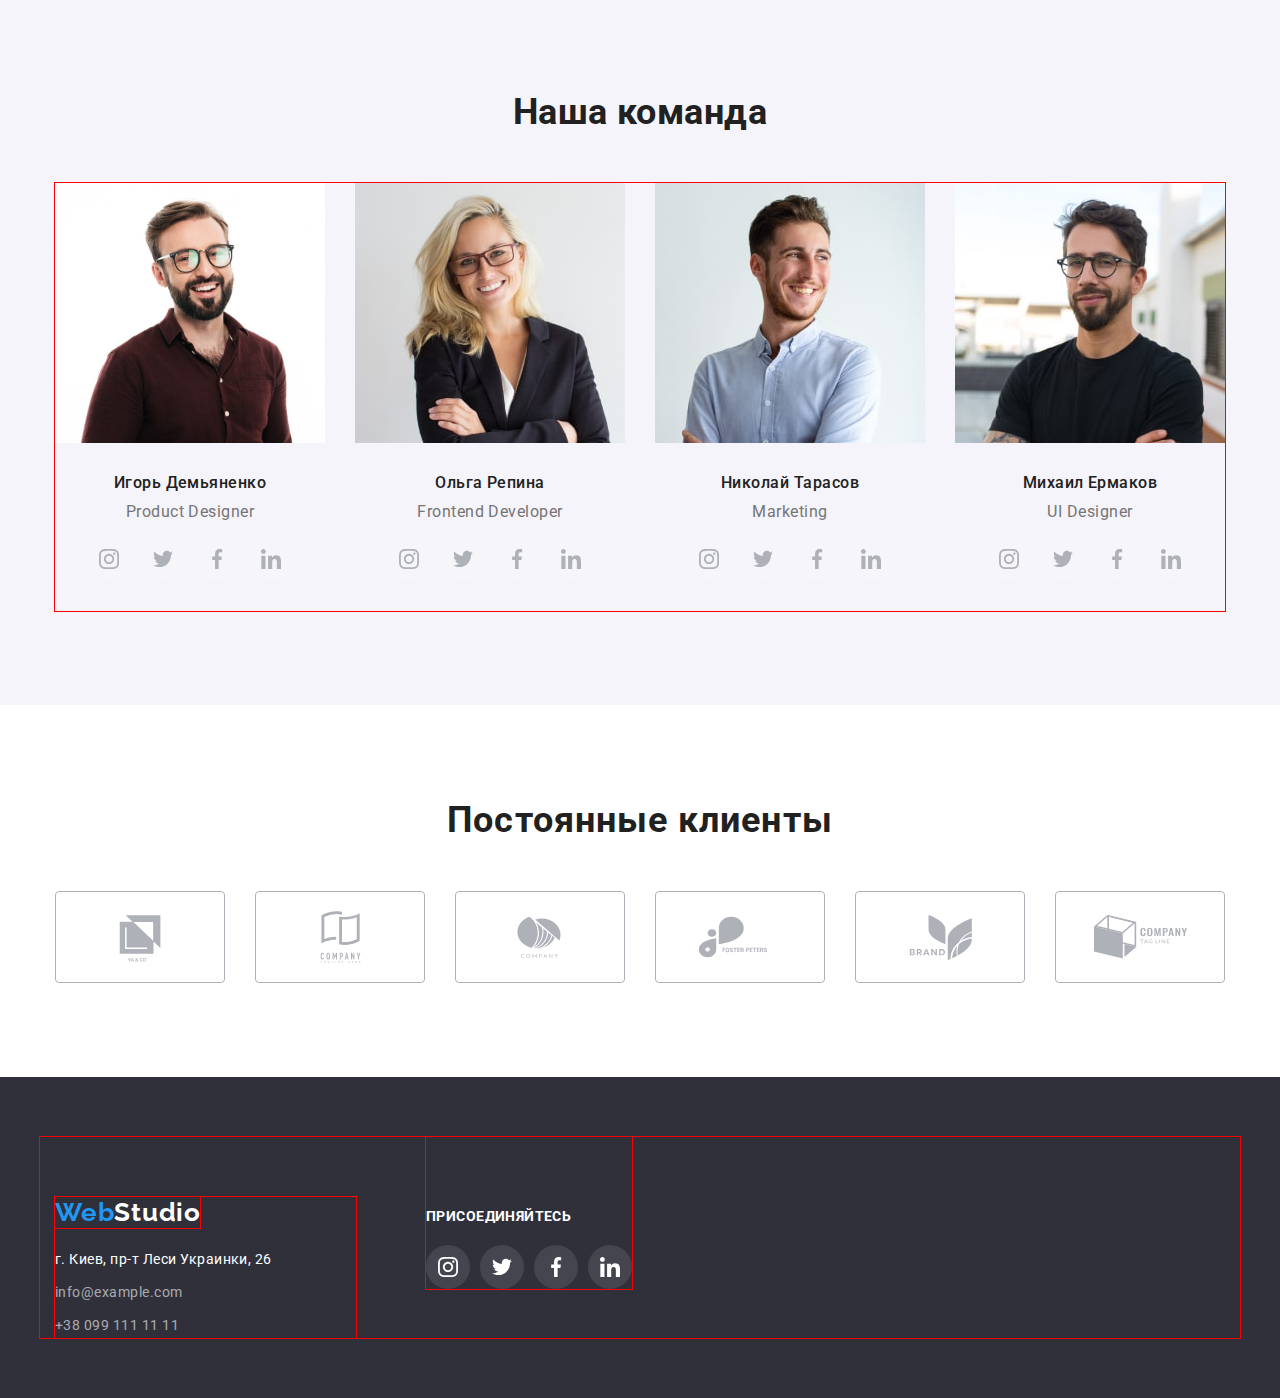
==== commit 144bd291: "Ховери і фокуси" ====
--- a/index.html
+++ b/index.html
@@ -104,7 +104,7 @@
                 </div>
             </section>
             
-                <!-- Чем занимаемся -->
+            <!-- Чем занимаемся -->
               
             <section class="section-doing section">
                  <div class="container">
@@ -274,6 +274,7 @@
                     </ul>
                 </div>
             </section>
+            <!-- Наши клиенты -->
             <section class="clients">        
                 <div class="container">
                     <h4 class="client-title">Постоянные клиенты</h4>
@@ -281,42 +282,42 @@
                         <li class="client-icon">
                             <a href="" class="client-link">
                                 <svg class="svg" width="106" height="60">
-                                    <use href="./images/symbol-defs.svg#icon-client-1"></use>
+                                    <use class="use" href="./images/symbol-defs.svg#icon-client-1"></use>
                                 </svg>
                             </a>    
                         </li>
                         <li class="client-icon">
                             <a href="" class="client-link">
                                 <svg class="svg" width="106" height="60">
-                                    <use href="./images/symbol-defs.svg#icon-client-2"></use>
-                                </svg>
-                            </a>
-                        </li>
-                        <li class="client-icon">
-                            <a href="" class="client-link">
-                                <svg class="svg" width="106" height="60">
-                                    <use href="./images/symbol-defs.svg#icon-client-3"></use>
-                                </svg>
-                            </a>
-                        </li>
-                        <li class="client-icon">
-                            <a href="" class="client-link">
-                                <svg class="svg" width="106" height="60">
-                                    <use href="./images/symbol-defs.svg#icon-client-4"></use>
-                                </svg>
-                            </a>
-                        </li>
-                        <li class="client-icon">
-                            <a href="" class="client-link">
-                                <svg class="svg" width="106" height="60">
-                                    <use href="./images/symbol-defs.svg#icon-client-5"></use>
-                                </svg>
-                            </a>
-                        </li>
-                        <li class="client-icon">
-                            <a href="" class="client-link">
-                                <svg class="svg" width="106" height="60">
-                                    <use href="./images/symbol-defs.svg#icon-client-6"></use>
+                                    <use  class="use"href="./images/symbol-defs.svg#icon-client-2"></use>
+                                </svg>
+                            </a>
+                        </li>
+                        <li class="client-icon">
+                            <a href="" class="client-link">
+                                <svg class="svg" width="106" height="60">
+                                    <use class="use" href="./images/symbol-defs.svg#icon-client-3"></use>
+                                </svg>
+                            </a>
+                        </li>
+                        <li class="client-icon">
+                            <a href="" class="client-link">
+                                <svg class="svg" width="106" height="60">
+                                    <use class="use" href="./images/symbol-defs.svg#icon-client-4"></use>
+                                </svg>
+                            </a>
+                        </li>
+                        <li class="client-icon">
+                            <a href="" class="client-link">
+                                <svg class="svg" width="106" height="60">
+                                    <use class="use" href="./images/symbol-defs.svg#icon-client-5"></use>
+                                </svg>
+                            </a>
+                        </li>
+                        <li class="client-icon">
+                            <a href="" class="client-link">
+                                <svg class="svg" width="106" height="60">
+                                    <use class="use" href="./images/symbol-defs.svg#icon-client-6"></use>
                                 </svg>
                             </a>
                         </li>
@@ -327,9 +328,11 @@
         </main>
         <footer class="footer">
             <div class="container">
-                <div class="footdown">
-                    <div class="logo-down"><a class="logo-blue link-two" href="">Web<span class="logo-white">Studio</span></a></div>
                 
+                <div class="footer-container">
+                    <div class="logo-down">
+                        <a class="logo-blue link-two" href="">Web<span class="logo-white">Studio</span></a>
+                    </div>
                     <address>
                         <ul class="address list">
                             <li class="adr"><a class="city link-down" href="https://goo.gl/maps/exjHchh4HZXkeNrS6" rel="noopener noreferrer nofollow" target="_blank">г. Киев, пр-т Леси Украинки, 26</a></li>
@@ -342,29 +345,29 @@
                     <h2 class="join-list">присоединяйтесь</h2>
                     <ul class="masters-soc-list">
                         <li class="masters-soc-item">
-                            <a href="join-list" class="masters-soc-link">
-                                <svg class="masters-soc-icon" width="20" height="20">
+                            <a href="" class="masters-soc-link">
+                                <svg class="masters-soc-icon-join" width="20" height="20">
                                     <use href="./images/symbol-defs.svg#icon-instagram"></use>
                                 </svg>
                             </a>
                         </li>
                         <li class="masters-soc-item">
-                            <a href="join-list" class="masters-soc-link">
-                                <svg class="masters-soc-icon twit" width="20" height="20">
+                            <a href="" class="masters-soc-link">
+                                <svg class="masters-soc-icon-join" width="20" height="20">
                                     <use href="./images/symbol-defs.svg#icon-twitter"></use>
                                 </svg>
                             </a>
                         </li>
                         <li class="masters-soc-item">
-                            <a href="join-list" class="masters-soc-link">
-                                <svg class="masters-soc-icon" width="20" height="20">
+                            <a href="" class="masters-soc-link">
+                                <svg class="masters-soc-icon-join" width="20" height="20">
                                     <use href="./images/symbol-defs.svg#icon-facebook"></use>
                                 </svg>
                             </a>
                         </li>
                         <li class="masters-soc-item">
-                            <a href="join-list" class="masters-soc-link">
-                                <svg class="masters-soc-icon" width="20" height="20">
+                            <a href="" class="masters-soc-link">
+                                <svg class="masters-soc-icon-join" width="20" height="20">
                                     <use href="./images/symbol-defs.svg#icon-linkedin"></use>
                                 </svg>
                             </a>
--- a/css/styles.css
+++ b/css/styles.css
@@ -469,20 +469,23 @@
     margin-left: 10px;
 }
 .masters-soc-link {
+    display: flex;
+    justify-content: center;
+    align-items: center;
     width: 44px;
     height: 44px;
-    background-color: var(--team-bgd-color);
+    background-color: rgba(255, 255, 255, 0.1);
     border-radius: 50%;
-    display: flex;
-    justify-content: center;
-    align-items: center;
+        
     fill: var(--primary-white-color);
 }
 .masters-soc-icon {
     fill: #AFB1B8;
 }
 
-.masters-soc-link:hover {
+.masters-soc-link:hover,
+.masters-soc-link:focus {
+    fill: var(--primary-white-color);
     background-color: var(--accent-color);
     
 }
@@ -515,19 +518,6 @@
 .client-link {
     border-color: #AFB1B8;
 }
-
-.client-link:hover {
-    border-color: var(--accent-color);
-
-}    
-.svg {
-    margin-top: 16px;
-    margin-bottom: 16px;
-    margin-left: 32px;
-    margin-right: 32px;
-    color: #AFB1B8;
-}
-
 .client-icon {
     width: 170px;
     height: 92px;
@@ -535,11 +525,30 @@
     box-sizing: border-box;
     border-radius: 4px;
     background-color: var(#E5E5E5);
-    
+    fill: #AFB1B8;
     display: inline-block;
-    
- 
-}
+}
+.use {
+    fill: #AFB1B8;
+}
+.client-link:hover,
+.client-link:focus {
+    border-color: var(--accent-color);
+    fill: var(--accent-color);
+}
+.client-link:hover .use {
+    fill: var(--accent-color);
+}
+
+.svg {
+    margin-top: 16px;
+    margin-bottom: 16px;
+    margin-left: 32px;
+    margin-right: 32px;
+    
+}
+
+
 .client-icon + .client-icon {
     margin-left: 30px;
     
@@ -565,11 +574,15 @@
 .footer .container {
     display: flex;
     align-items: baseline;
+    outline: 1px solid red;
+}
+.footer-container {
+    outline: 1px solid red;
 }
 .address {
     font-style: normal;
 }
-.address {
+.address-list {
     display: inline-block;
     outline: 1px solid red;
     
@@ -601,7 +614,9 @@
     margin-bottom: 30px;
 }
 .contact-item:hover,
-.contact-item:focus {
+.contact-item:focus,
+.city:hover,
+.city:focus {
     color: var(--accent-color);
 }
 .logo-down {
@@ -629,6 +644,4 @@
     padding-top: 72px;
     margin-bottom: 20px;
 }
-.join-soc-icon {
-    
-}
+
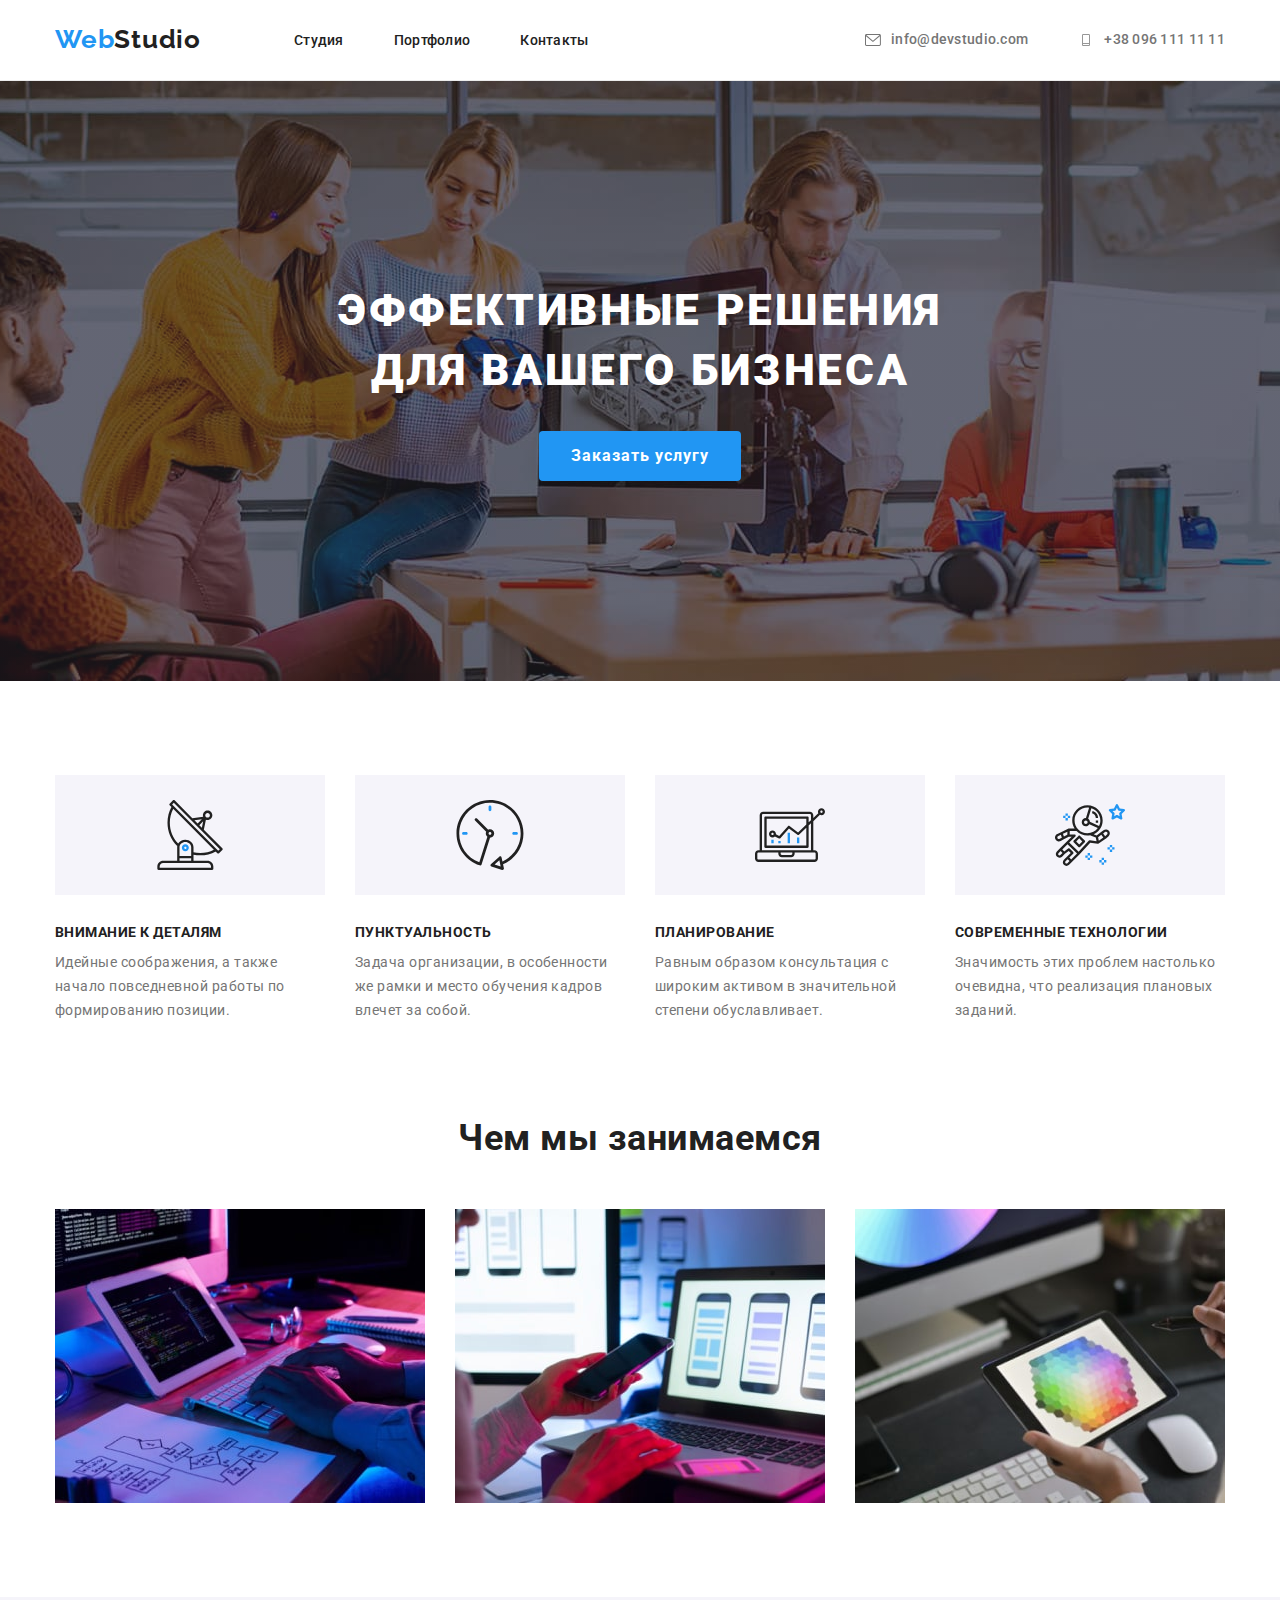
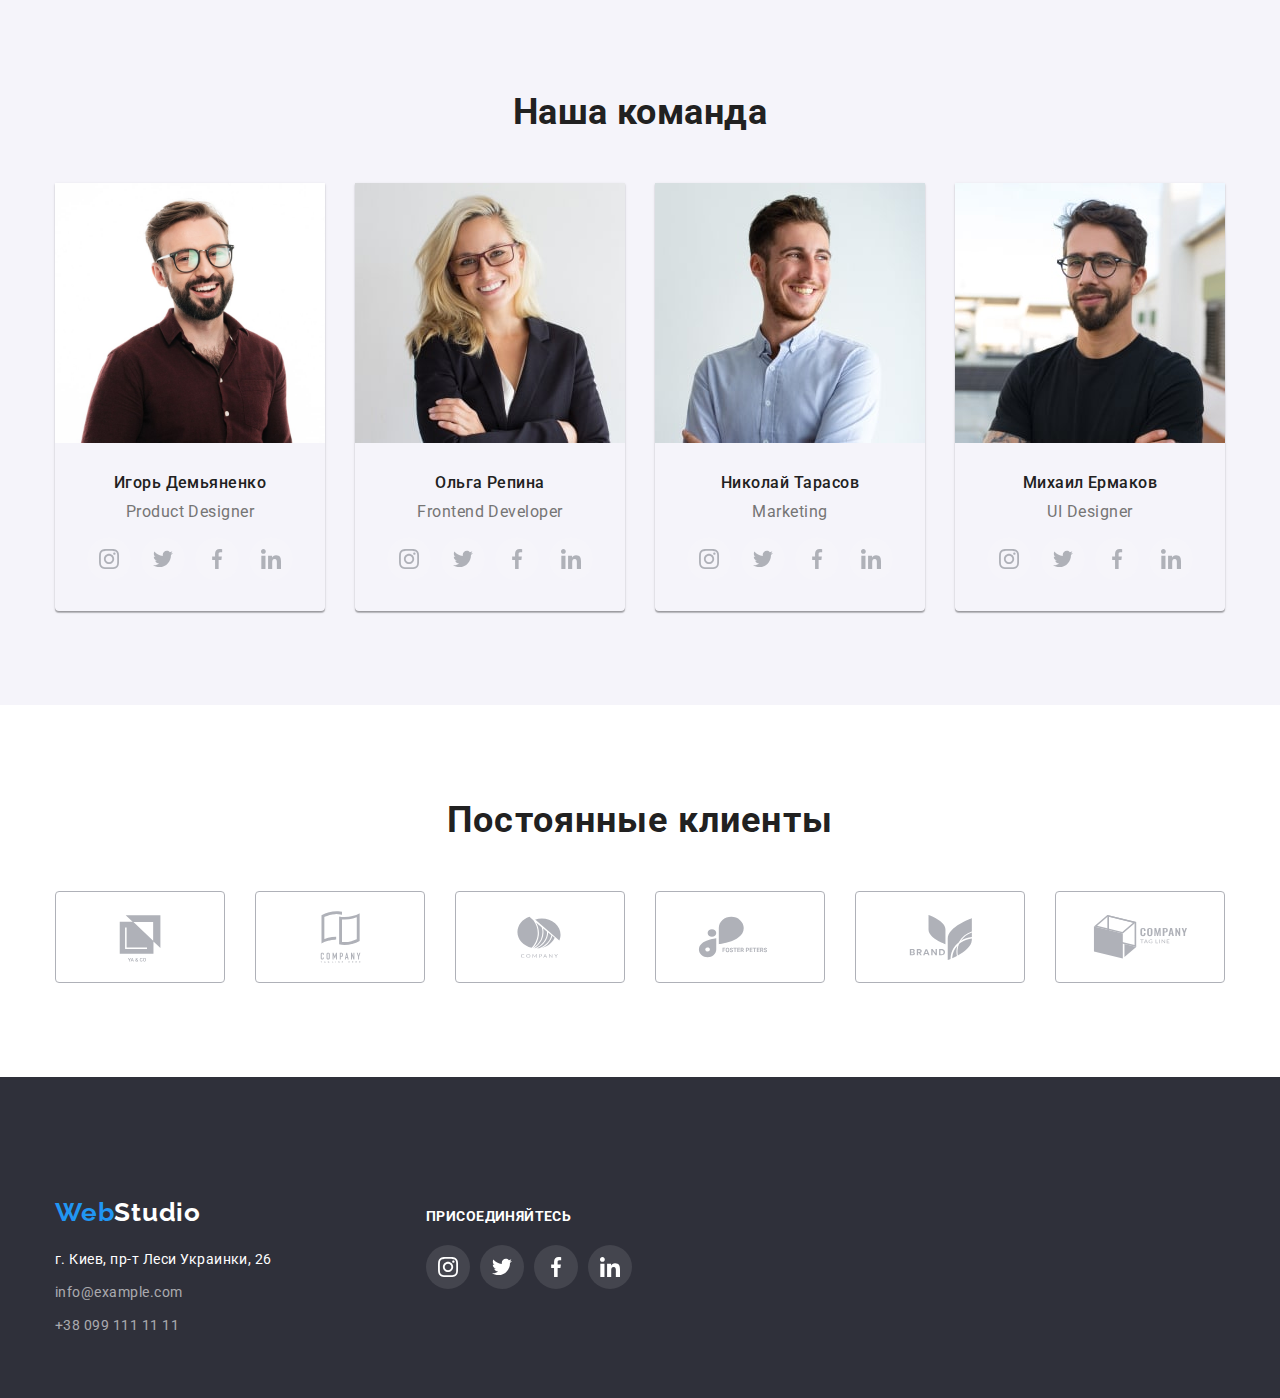
==== commit 2d67a02d: "Final (add shadow)" ====
--- a/index.html
+++ b/index.html
@@ -31,12 +31,12 @@
                 <ul class="contact list">
                     <li class="cont"><a class="contact-link link mail" href="mailto:info@devstudio.com">
                         <svg class="icon-contact mail" width="16" height="12">
-                            <use href="./images/symbol-defs.svg#icon-envelope"></use> 
+                            <use href="./images/icons.svg#icon-envelope"></use> 
                         </svg>info@devstudio.com</a>
                     </li>
                     <li class="cont"><a class="contact-link link tel" href="tel:+380961111111">
                         <svg class="icon-contact tel" width="16" height="12">
-                            <use href="./images/symbol-defs.svg#icon-phone"></use>
+                            <use href="./images/icons.svg#icon-phone"></use>
                         </svg>+38 096 111 11 11</a>
                     </li>
                 </ul>
@@ -67,7 +67,7 @@
                         <li class="feature-title">
                             <div class="feature-icon">
                                 <svg width="70" height="70">
-                                    <use href="./images/symbol-defs.svg#icon-antena"></use>
+                                    <use href="./images/icons.svg#icon-antena"></use>
                                 </svg>
                             </div>
                             <h3 class="title">Внимание к деталям</h3>
@@ -76,7 +76,7 @@
                         <li class="feature-title">
                             <div class="feature-icon">
                                 <svg width="70" height="70">
-                                    <use href="./images/symbol-defs.svg#icon-clock"></use>
+                                    <use href="./images/icons.svg#icon-clock"></use>
                                 </svg>
                             </div>
                             <h3 class="title">Пунктуальность</h3>
@@ -85,7 +85,7 @@
                         <li class="feature-title">
                             <div class="feature-icon">
                                 <svg width="70" height="70">
-                                    <use href="./images/symbol-defs.svg#icon-comp"></use>
+                                    <use href="./images/icons.svg#icon-comp"></use>
                                 </svg>
                             </div>
                             <h3 class="title">Планирование</h3>
@@ -94,7 +94,7 @@
                         <li class="feature-title">
                             <div class="feature-icon">
                                 <svg width="70" height="70">
-                                    <use href="./images/symbol-defs.svg#icon-astronaut"></use>
+                                    <use href="./images/icons.svg#icon-astronaut"></use>
                                 </svg>
                             </div>
                             <h3 class="title">Современные технологии</h3>
@@ -132,28 +132,28 @@
                                     <li class="masters-soc-item">
                                         <a href="" class="masters-soc-link">
                                             <svg class="masters-soc-icon" width="20" height="20">
-                                                <use href="./images/symbol-defs.svg#icon-instagram"></use>
-                                            </svg>
-                                        </a>
-                                    </li>
-                                    <li class="masters-soc-item">
-                                        <a href="" class="masters-soc-link">
-                                            <svg class="masters-soc-icon" width="20" height="20">
-                                                <use href="./images/symbol-defs.svg#icon-twitter"></use>
-                                            </svg>
-                                        </a>
-                                    </li>
-                                    <li class="masters-soc-item">
-                                        <a href="" class="masters-soc-link">
-                                            <svg class="masters-soc-icon" width="20" height="20">
-                                                <use href="./images/symbol-defs.svg#icon-facebook"></use>
-                                            </svg>
-                                        </a>
-                                    </li>
-                                    <li class="masters-soc-item">
-                                        <a href="" class="masters-soc-link">
-                                            <svg class="masters-soc-icon" width="20" height="20">
-                                                <use href="./images/symbol-defs.svg#icon-linkedin"></use>
+                                                <use href="./images/icons.svg#icon-instagram"></use>
+                                            </svg>
+                                        </a>
+                                    </li>
+                                    <li class="masters-soc-item">
+                                        <a href="" class="masters-soc-link">
+                                            <svg class="masters-soc-icon" width="20" height="20">
+                                                <use href="./images/icons.svg#icon-twitter"></use>
+                                            </svg>
+                                        </a>
+                                    </li>
+                                    <li class="masters-soc-item">
+                                        <a href="" class="masters-soc-link">
+                                            <svg class="masters-soc-icon" width="20" height="20">
+                                                <use href="./images/icons.svg#icon-facebook"></use>
+                                            </svg>
+                                        </a>
+                                    </li>
+                                    <li class="masters-soc-item">
+                                        <a href="" class="masters-soc-link">
+                                            <svg class="masters-soc-icon" width="20" height="20">
+                                                <use href="./images/icons.svg#icon-linkedin"></use>
                                             </svg>
                                         </a>
                                     </li>
@@ -169,28 +169,28 @@
                                     <li class="masters-soc-item">
                                         <a href="" class="masters-soc-link">
                                             <svg class="masters-soc-icon" width="20" height="20">
-                                                <use href="./images/symbol-defs.svg#icon-instagram"></use>
-                                            </svg>
-                                        </a>
-                                    </li>
-                                    <li class="masters-soc-item">
-                                        <a href="" class="masters-soc-link">
-                                            <svg class="masters-soc-icon" width="20" height="20">
-                                                <use href="./images/symbol-defs.svg#icon-twitter"></use>
-                                            </svg>
-                                        </a>
-                                    </li>
-                                    <li class="masters-soc-item">
-                                        <a href="" class="masters-soc-link">
-                                            <svg class="masters-soc-icon" width="20" height="20">
-                                                <use href="./images/symbol-defs.svg#icon-facebook"></use>
-                                            </svg>
-                                        </a>
-                                    </li>
-                                    <li class="masters-soc-item">
-                                        <a href="" class="masters-soc-link">
-                                            <svg class="masters-soc-icon" width="20" height="20">
-                                                <use href="./images/symbol-defs.svg#icon-linkedin"></use>
+                                                <use href="./images/icons.svg#icon-instagram"></use>
+                                            </svg>
+                                        </a>
+                                    </li>
+                                    <li class="masters-soc-item">
+                                        <a href="" class="masters-soc-link">
+                                            <svg class="masters-soc-icon" width="20" height="20">
+                                                <use href="./images/icons.svg#icon-twitter"></use>
+                                            </svg>
+                                        </a>
+                                    </li>
+                                    <li class="masters-soc-item">
+                                        <a href="" class="masters-soc-link">
+                                            <svg class="masters-soc-icon" width="20" height="20">
+                                                <use href="./images/icons.svg#icon-facebook"></use>
+                                            </svg>
+                                        </a>
+                                    </li>
+                                    <li class="masters-soc-item">
+                                        <a href="" class="masters-soc-link">
+                                            <svg class="masters-soc-icon" width="20" height="20">
+                                                <use href="./images/icons.svg#icon-linkedin"></use>
                                             </svg>
                                         </a>
                                     </li>
@@ -206,28 +206,28 @@
                                     <li class="masters-soc-item">
                                         <a href="" class="masters-soc-link">
                                             <svg class="masters-soc-icon" width="20" height="20">
-                                                <use href="./images/symbol-defs.svg#icon-instagram"></use>
-                                            </svg>
-                                        </a>
-                                    </li>
-                                    <li class="masters-soc-item">
-                                        <a href="" class="masters-soc-link">
-                                            <svg class="masters-soc-icon" width="20" height="20">
-                                                <use href="./images/symbol-defs.svg#icon-twitter"></use>
-                                            </svg>
-                                        </a>
-                                    </li>
-                                    <li class="masters-soc-item">
-                                        <a href="" class="masters-soc-link">
-                                            <svg class="masters-soc-icon" width="20" height="20">
-                                                <use href="./images/symbol-defs.svg#icon-facebook"></use>
-                                            </svg>
-                                        </a>
-                                    </li>
-                                    <li class="masters-soc-item">
-                                        <a href="" class="masters-soc-link">
-                                            <svg class="masters-soc-icon" width="20" height="20">
-                                                <use href="./images/symbol-defs.svg#icon-linkedin"></use>
+                                                <use href="./images/icons.svg#icon-instagram"></use>
+                                            </svg>
+                                        </a>
+                                    </li>
+                                    <li class="masters-soc-item">
+                                        <a href="" class="masters-soc-link">
+                                            <svg class="masters-soc-icon" width="20" height="20">
+                                                <use href="./images/icons.svg#icon-twitter"></use>
+                                            </svg>
+                                        </a>
+                                    </li>
+                                    <li class="masters-soc-item">
+                                        <a href="" class="masters-soc-link">
+                                            <svg class="masters-soc-icon" width="20" height="20">
+                                                <use href="./images/icons.svg#icon-facebook"></use>
+                                            </svg>
+                                        </a>
+                                    </li>
+                                    <li class="masters-soc-item">
+                                        <a href="" class="masters-soc-link">
+                                            <svg class="masters-soc-icon" width="20" height="20">
+                                                <use href="./images/icons.svg#icon-linkedin"></use>
                                             </svg>
                                         </a>
                                     </li>
@@ -243,28 +243,28 @@
                                     <li class="masters-soc-item">
                                         <a href="" class="masters-soc-link">
                                             <svg class="masters-soc-icon" width="20" height="20">
-                                                <use href="./images/symbol-defs.svg#icon-instagram"></use>
-                                            </svg>
-                                        </a>
-                                    </li>
-                                    <li class="masters-soc-item">
-                                        <a href="" class="masters-soc-link">
-                                            <svg class="masters-soc-icon" width="20" height="20">
-                                                <use href="./images/symbol-defs.svg#icon-twitter"></use>
-                                            </svg>
-                                        </a>
-                                    </li>
-                                    <li class="masters-soc-item">
-                                        <a href="" class="masters-soc-link">
-                                            <svg class="masters-soc-icon" width="20" height="20">
-                                                <use href="./images/symbol-defs.svg#icon-facebook"></use>
-                                            </svg>
-                                        </a>
-                                    </li>
-                                    <li class="masters-soc-item">
-                                        <a href="" class="masters-soc-link">
-                                            <svg class="masters-soc-icon" width="20" height="20">
-                                                <use href="./images/symbol-defs.svg#icon-linkedin"></use>
+                                                <use href="./images/icons.svg#icon-instagram"></use>
+                                            </svg>
+                                        </a>
+                                    </li>
+                                    <li class="masters-soc-item">
+                                        <a href="" class="masters-soc-link">
+                                            <svg class="masters-soc-icon" width="20" height="20">
+                                                <use href="./images/icons.svg#icon-twitter"></use>
+                                            </svg>
+                                        </a>
+                                    </li>
+                                    <li class="masters-soc-item">
+                                        <a href="" class="masters-soc-link">
+                                            <svg class="masters-soc-icon" width="20" height="20">
+                                                <use href="./images/icons.svg#icon-facebook"></use>
+                                            </svg>
+                                        </a>
+                                    </li>
+                                    <li class="masters-soc-item">
+                                        <a href="" class="masters-soc-link">
+                                            <svg class="masters-soc-icon" width="20" height="20">
+                                                <use href="./images/icons.svg#icon-linkedin"></use>
                                             </svg>
                                         </a>
                                     </li>
@@ -282,42 +282,42 @@
                         <li class="client-icon">
                             <a href="" class="client-link">
                                 <svg class="svg" width="106" height="60">
-                                    <use class="use" href="./images/symbol-defs.svg#icon-client-1"></use>
+                                    <use class="use" href="./images/icons.svg#icon-client-1"></use>
                                 </svg>
                             </a>    
                         </li>
                         <li class="client-icon">
                             <a href="" class="client-link">
                                 <svg class="svg" width="106" height="60">
-                                    <use  class="use"href="./images/symbol-defs.svg#icon-client-2"></use>
-                                </svg>
-                            </a>
-                        </li>
-                        <li class="client-icon">
-                            <a href="" class="client-link">
-                                <svg class="svg" width="106" height="60">
-                                    <use class="use" href="./images/symbol-defs.svg#icon-client-3"></use>
-                                </svg>
-                            </a>
-                        </li>
-                        <li class="client-icon">
-                            <a href="" class="client-link">
-                                <svg class="svg" width="106" height="60">
-                                    <use class="use" href="./images/symbol-defs.svg#icon-client-4"></use>
-                                </svg>
-                            </a>
-                        </li>
-                        <li class="client-icon">
-                            <a href="" class="client-link">
-                                <svg class="svg" width="106" height="60">
-                                    <use class="use" href="./images/symbol-defs.svg#icon-client-5"></use>
-                                </svg>
-                            </a>
-                        </li>
-                        <li class="client-icon">
-                            <a href="" class="client-link">
-                                <svg class="svg" width="106" height="60">
-                                    <use class="use" href="./images/symbol-defs.svg#icon-client-6"></use>
+                                    <use  class="use"href="./images/icons.svg#icon-client-2"></use>
+                                </svg>
+                            </a>
+                        </li>
+                        <li class="client-icon">
+                            <a href="" class="client-link">
+                                <svg class="svg" width="106" height="60">
+                                    <use class="use" href="./images/icons.svg#icon-client-3"></use>
+                                </svg>
+                            </a>
+                        </li>
+                        <li class="client-icon">
+                            <a href="" class="client-link">
+                                <svg class="svg" width="106" height="60">
+                                    <use class="use" href="./images/icons.svg#icon-client-4"></use>
+                                </svg>
+                            </a>
+                        </li>
+                        <li class="client-icon">
+                            <a href="" class="client-link">
+                                <svg class="svg" width="106" height="60">
+                                    <use class="use" href="./images/icons.svg#icon-client-5"></use>
+                                </svg>
+                            </a>
+                        </li>
+                        <li class="client-icon">
+                            <a href="" class="client-link">
+                                <svg class="svg" width="106" height="60">
+                                    <use class="use" href="./images/icons.svg#icon-client-6"></use>
                                 </svg>
                             </a>
                         </li>
@@ -347,28 +347,28 @@
                         <li class="masters-soc-item">
                             <a href="" class="masters-soc-link">
                                 <svg class="masters-soc-icon-join" width="20" height="20">
-                                    <use href="./images/symbol-defs.svg#icon-instagram"></use>
+                                    <use href="./images/icons.svg#icon-instagram"></use>
                                 </svg>
                             </a>
                         </li>
                         <li class="masters-soc-item">
                             <a href="" class="masters-soc-link">
                                 <svg class="masters-soc-icon-join" width="20" height="20">
-                                    <use href="./images/symbol-defs.svg#icon-twitter"></use>
+                                    <use href="./images/icons.svg#icon-twitter"></use>
                                 </svg>
                             </a>
                         </li>
                         <li class="masters-soc-item">
                             <a href="" class="masters-soc-link">
                                 <svg class="masters-soc-icon-join" width="20" height="20">
-                                    <use href="./images/symbol-defs.svg#icon-facebook"></use>
+                                    <use href="./images/icons.svg#icon-facebook"></use>
                                 </svg>
                             </a>
                         </li>
                         <li class="masters-soc-item">
                             <a href="" class="masters-soc-link">
                                 <svg class="masters-soc-icon-join" width="20" height="20">
-                                    <use href="./images/symbol-defs.svg#icon-linkedin"></use>
+                                    <use href="./images/icons.svg#icon-linkedin"></use>
                                 </svg>
                             </a>
                         </li>
--- a/css/styles.css
+++ b/css/styles.css
@@ -217,13 +217,29 @@
 .filter .buttons:focus {
     background-color: var(--accent-color);
     color: var(--primary-white-color);
+
+    background-color: #2196F3;
+    
+    box-shadow: 0px 3px 1px rgba(0, 0, 0, 0.1),
+    0px 1px 2px rgba(0, 0, 0, 0.08),
+    0px 2px 2px rgba(0, 0, 0, 0.12);
+    border-radius: 4px;
 }   
 .project {
     display: flex;
     flex-wrap: wrap;
 }
 .pic {
-    width: 370px;
+    width: 370px;    
+}
+.pic:hover,
+.pic:focus { 
+    background-color: #FFFFFF;
+    border: 1px solid #EEEEEE;
+    box-sizing: border-box;
+    box-shadow: 0px 1px 1px rgba(0, 0, 0, 0.12),
+    0px 4px 4px rgba(0, 0, 0, 0.06),
+    1px 4px 6px rgba(0, 0, 0, 0.16);
     
 }
 .project.list .pic {
@@ -315,7 +331,7 @@
 }
 .first-item {
     margin-top: 10px;
-    }
+}
 .feature-icon {
     display: flex;
     align-items: center;
@@ -361,8 +377,10 @@
 .title-item {
     font-size: 14px;
     line-height: 1.71;    
-} 
+}
+
 /* Чем занимаемся */
+
 .section-doing {
     padding-top: 0;
 }
@@ -417,9 +435,7 @@
 
 /* Наша команда */
 .section-team {
-    background-color: var(--team-bgd-color);
-    
-    
+    background-color: var(--team-bgd-color);    
 }
 .team-name {
     font-size: 16px;
@@ -427,24 +443,24 @@
     text-align: center;    
 }
 .team-name {
-    display: flex;
-    outline: 1px solid red;
-    
+    display: flex;    
 }
 .staff {
     width: 270px;
     margin-right: 30px;
     margin-left: 0;
     
-    
+    box-shadow: 0px 1px 3px rgba(0, 0, 0, 0.12),
+    0px 1px 1px rgba(0, 0, 0, 0.14),
+    0px 2px 1px rgba(0, 0, 0, 0.2);
+    border-radius: 0px 0px 4px 4px;
 }
 .staff:nth-child(4n) {
     margin-right: 0;
 }
 .our {
     margin-top: 30px;
-    margin-bottom: 30px;
-    
+    margin-bottom: 30px;    
 }
 
 .name {
@@ -458,8 +474,7 @@
     font-size: 16px;
     line-height: 1.19;
     color: var(--primary-text-color);
-    margin-bottom: 16px;
-    
+    margin-bottom: 16px;  
 }
 .masters-soc-list {
     display: flex;
@@ -539,19 +554,14 @@
 .client-link:hover .use {
     fill: var(--accent-color);
 }
-
 .svg {
     margin-top: 16px;
     margin-bottom: 16px;
     margin-left: 32px;
-    margin-right: 32px;
-    
-}
-
-
+    margin-right: 32px;    
+}
 .client-icon + .client-icon {
-    margin-left: 30px;
-    
+    margin-left: 30px;   
 }
 .client-icon:first-child {
     margin-left: 0;
@@ -561,7 +571,6 @@
     border-color: #2196F3;
 }
 
-
 /* Футер */
 .footer {
     background-color: var(--hero-bgd-color);
@@ -574,18 +583,13 @@
 .footer .container {
     display: flex;
     align-items: baseline;
-    outline: 1px solid red;
-}
-.footer-container {
-    outline: 1px solid red;
+    
 }
 .address {
     font-style: normal;
 }
 .address-list {
-    display: inline-block;
-    outline: 1px solid red;
-    
+    display: inline-block;    
 }
 .address .adr + .adr {
     margin-top: 9px;
@@ -624,13 +628,10 @@
     height: 31px;
     display: inline-block;
     margin-bottom: 20px;
-    margin-right: 156px;
-    outline: 1px solid red;
+    margin-right: 156px;    
 }
 .social {
-    
-    margin-left: 70px;
-    outline: 1px solid red;    
+    margin-left: 70px;       
 }
 .join-list {
     font-weight: 700;
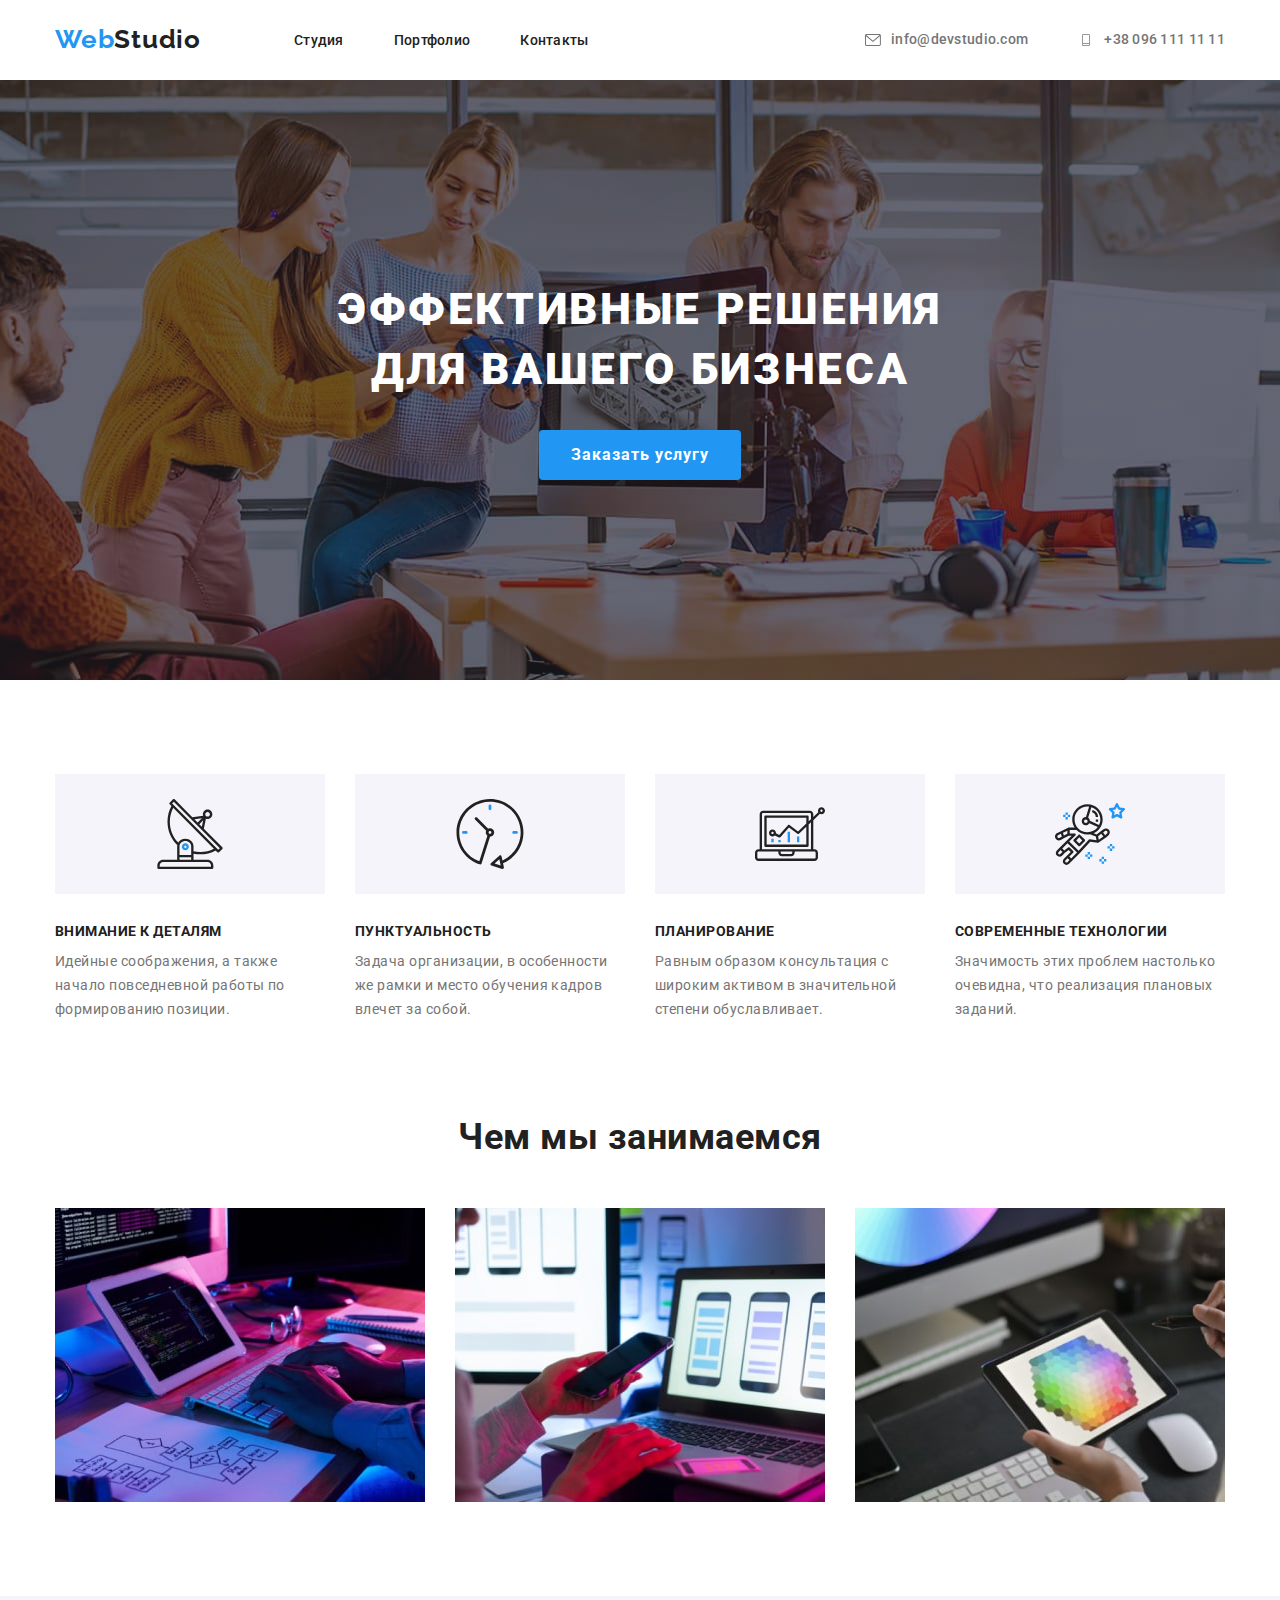
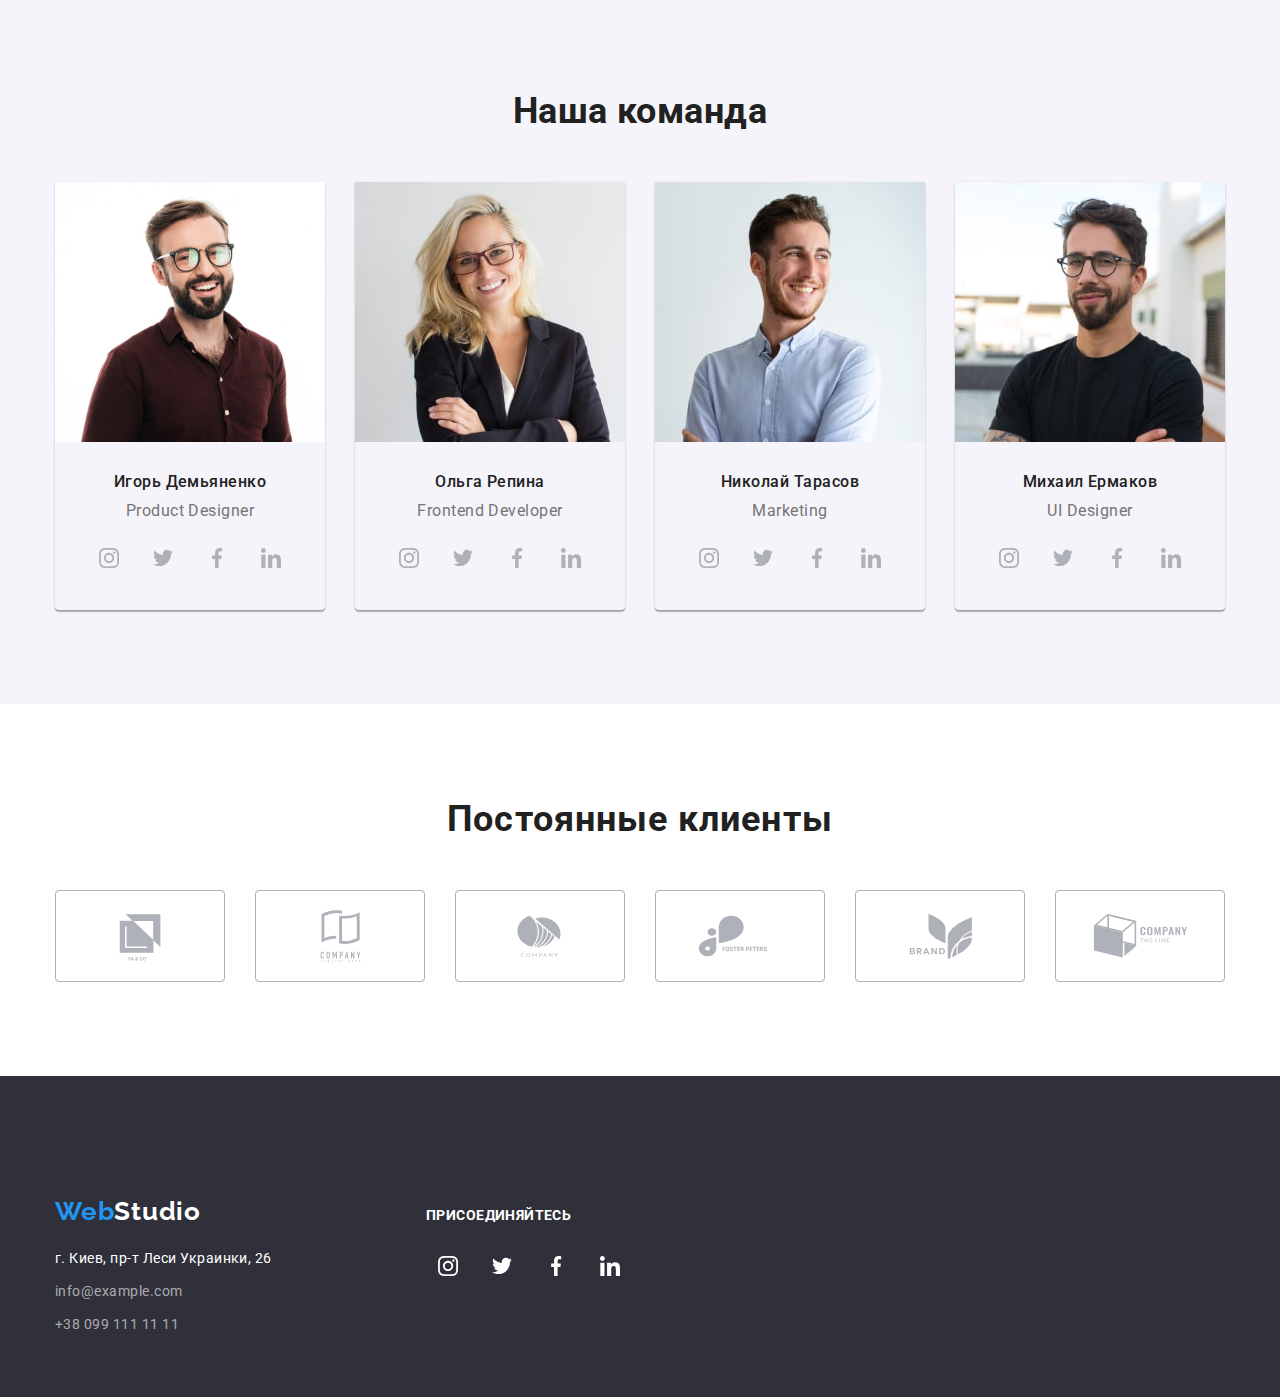
==== commit c250d336: "Final" ====
--- a/index.html
+++ b/index.html
@@ -289,7 +289,7 @@
                         <li class="client-icon">
                             <a href="" class="client-link">
                                 <svg class="svg" width="106" height="60">
-                                    <use  class="use"href="./images/icons.svg#icon-client-2"></use>
+                                    <use  class="use" href="./images/icons.svg#icon-client-2"></use>
                                 </svg>
                             </a>
                         </li>
--- a/css/styles.css
+++ b/css/styles.css
@@ -18,6 +18,19 @@
     --hero-bgd-color: #2F303A;
     --team-bgd-color: #F5F4FA;
     --contact-color: rgba(255, 255, 255, 0.6);
+    --backgrcolor: rgba(255, 255, 255, 0.1)
+    --border-button-color: #ececec;
+    --background-color: #E5E5E5;
+    --border-color: #EEEEEE;
+    --bgcolor: #C4C4C4;
+    --icon-color: #AFB1B8;
+    --bowshadow-one: rgba(0, 0, 0, 0.1);
+    --boxshadow-two: rgba(0, 0, 0, 0.08);
+    --boxshadow-three: rgba(0, 0, 0, 0.12);
+    --boxshadow-four: rgba(0, 0, 0, 0.06);
+    --boxshadow-five: rgba(0, 0, 0, 0.16);
+    --bshsix: rgba(0, 0, 0, 0.14);
+    --bshseven: rgba(0, 0, 0, 0.2);
 }
 .page {
     font-family: 'Roboto', sans-serif;
@@ -78,7 +91,7 @@
     align-items: center;
 }
 .hader {
-    border-bottom: 1px solid #ececec;
+    border-bottom: 1px solid var(--border-button-color);
 }
 .site-nav-item {
     margin-right: 50px;
@@ -97,8 +110,7 @@
 
 .contact.list {
     display: flex;
-    margin-left: auto;
-    
+    margin-left: auto;    
 }
 .contact .cont + .cont,
 .contact .connect-item + .connect-item{
@@ -106,7 +118,6 @@
     margin-left: 50px;
 }
  
-
 /* Site nav */
 
 .site-nav-item .link {
@@ -172,14 +183,12 @@
     fill: currentColor;
     text-align: justify;
 }
-
-
 /* Filter Portfolio */
 .filter {
     font-weight: 500;
     font-size: 16px;
     line-height: 1.62;
-    letter-spacing: 0,03em;
+    letter-spacing: 0.03em;
 }
 .filter {
     display: flex;
@@ -218,11 +227,11 @@
     background-color: var(--accent-color);
     color: var(--primary-white-color);
 
-    background-color: #2196F3;
-    
-    box-shadow: 0px 3px 1px rgba(0, 0, 0, 0.1),
-    0px 1px 2px rgba(0, 0, 0, 0.08),
-    0px 2px 2px rgba(0, 0, 0, 0.12);
+    background-color: var(--accent-color);
+    
+    box-shadow: 0px 3px 1px var(--bowshadow-one),
+    0px 1px 2px var(--boxshadow-two),
+    0px 2px 2px var(--boxshadow-three);
     border-radius: 4px;
 }   
 .project {
@@ -234,12 +243,12 @@
 }
 .pic:hover,
 .pic:focus { 
-    background-color: #FFFFFF;
-    border: 1px solid #EEEEEE;
+    background-color: var(--primary-white-color);
+    border: 1px solid var(--border-color);
     box-sizing: border-box;
-    box-shadow: 0px 1px 1px rgba(0, 0, 0, 0.12),
-    0px 4px 4px rgba(0, 0, 0, 0.06),
-    1px 4px 6px rgba(0, 0, 0, 0.16);
+    box-shadow: 0px 1px 1px var(--boxshadow-three),
+    0px 4px 4px var(--boxshadow-four),
+    1px 4px 6px var(--boxshadow-five);
     
 }
 .project.list .pic {
@@ -248,7 +257,7 @@
     margin-right: 30px;
     margin-bottom: 30px;
     
-    border: 1px solid #eeeeee;
+    border: 1px solid var(--border-color);
 }
 .project.list .pic:nth-child(3n) {
     margin-right: 0;
@@ -271,7 +280,7 @@
     margin-left: auto;
     max-width: 1600px;
     height: 600px;
-    background-color: #C4C4C4;    
+    background-color: var(--bgcolor);    
     
 }
 .hero {
@@ -300,7 +309,6 @@
     line-height: 1.88;
     text-align: center;
     align-items: center;
-    border-radius: 4px;
     border: none;
     padding: 10px 32px;
     cursor: pointer;
@@ -356,10 +364,10 @@
     margin: -1px;
     border: 0;
     padding: 0;
-    white-space: nowarp;
-    clip-path: insert(100%);
+    white-space: nowrap;
+    clip-path: inset(100%);
     clip: rect(0 0 0 0);
-    owerflow: hidden;
+    overflow: hidden;
 }
 .feature-list {
     display: flex;   
@@ -450,9 +458,9 @@
     margin-right: 30px;
     margin-left: 0;
     
-    box-shadow: 0px 1px 3px rgba(0, 0, 0, 0.12),
-    0px 1px 1px rgba(0, 0, 0, 0.14),
-    0px 2px 1px rgba(0, 0, 0, 0.2);
+    box-shadow: 0px 1px 3px var(--boxshadow-three),
+    0px 1px 1px var(--bshsix),
+    0px 2px 1px var(--bshseven);
     border-radius: 0px 0px 4px 4px;
 }
 .staff:nth-child(4n) {
@@ -489,13 +497,13 @@
     align-items: center;
     width: 44px;
     height: 44px;
-    background-color: rgba(255, 255, 255, 0.1);
+    background-color: var(--backgrcolor) ;
     border-radius: 50%;
         
     fill: var(--primary-white-color);
 }
 .masters-soc-icon {
-    fill: #AFB1B8;
+    fill: var(--icon-color);
 }
 
 .masters-soc-link:hover,
@@ -509,7 +517,7 @@
 }
 /* Наши клиенты */
 .clients {
-    background-color: #fff;
+    background-color: var(--primary-white-color);
     
 }
 .client-title {
@@ -519,7 +527,7 @@
     text-align: center;
     letter-spacing: 0.03em;
     
-    color: #212121;
+    color: var(--title-text-color);
     
     margin-top: 94px;
     margin-bottom: 50px;
@@ -531,20 +539,20 @@
     
 }
 .client-link {
-    border-color: #AFB1B8;
+    border-color: var(--icon-color);
 }
 .client-icon {
     width: 170px;
     height: 92px;
-    border: 1px solid #AFB1B8;
+    border: 1px solid var(--icon-color);
     box-sizing: border-box;
     border-radius: 4px;
-    background-color: var(#E5E5E5);
-    fill: #AFB1B8;
+    background-color: transparent;
+    fill: var(--icon-color);
     display: inline-block;
 }
 .use {
-    fill: #AFB1B8;
+    fill: var(--icon-color);
 }
 .client-link:hover,
 .client-link:focus {
@@ -568,7 +576,7 @@
 }
 .client-icon:hover,
 .client-icon:focus {
-    border-color: #2196F3;
+    border-color: var(--accent-color);
 }
 
 /* Футер */
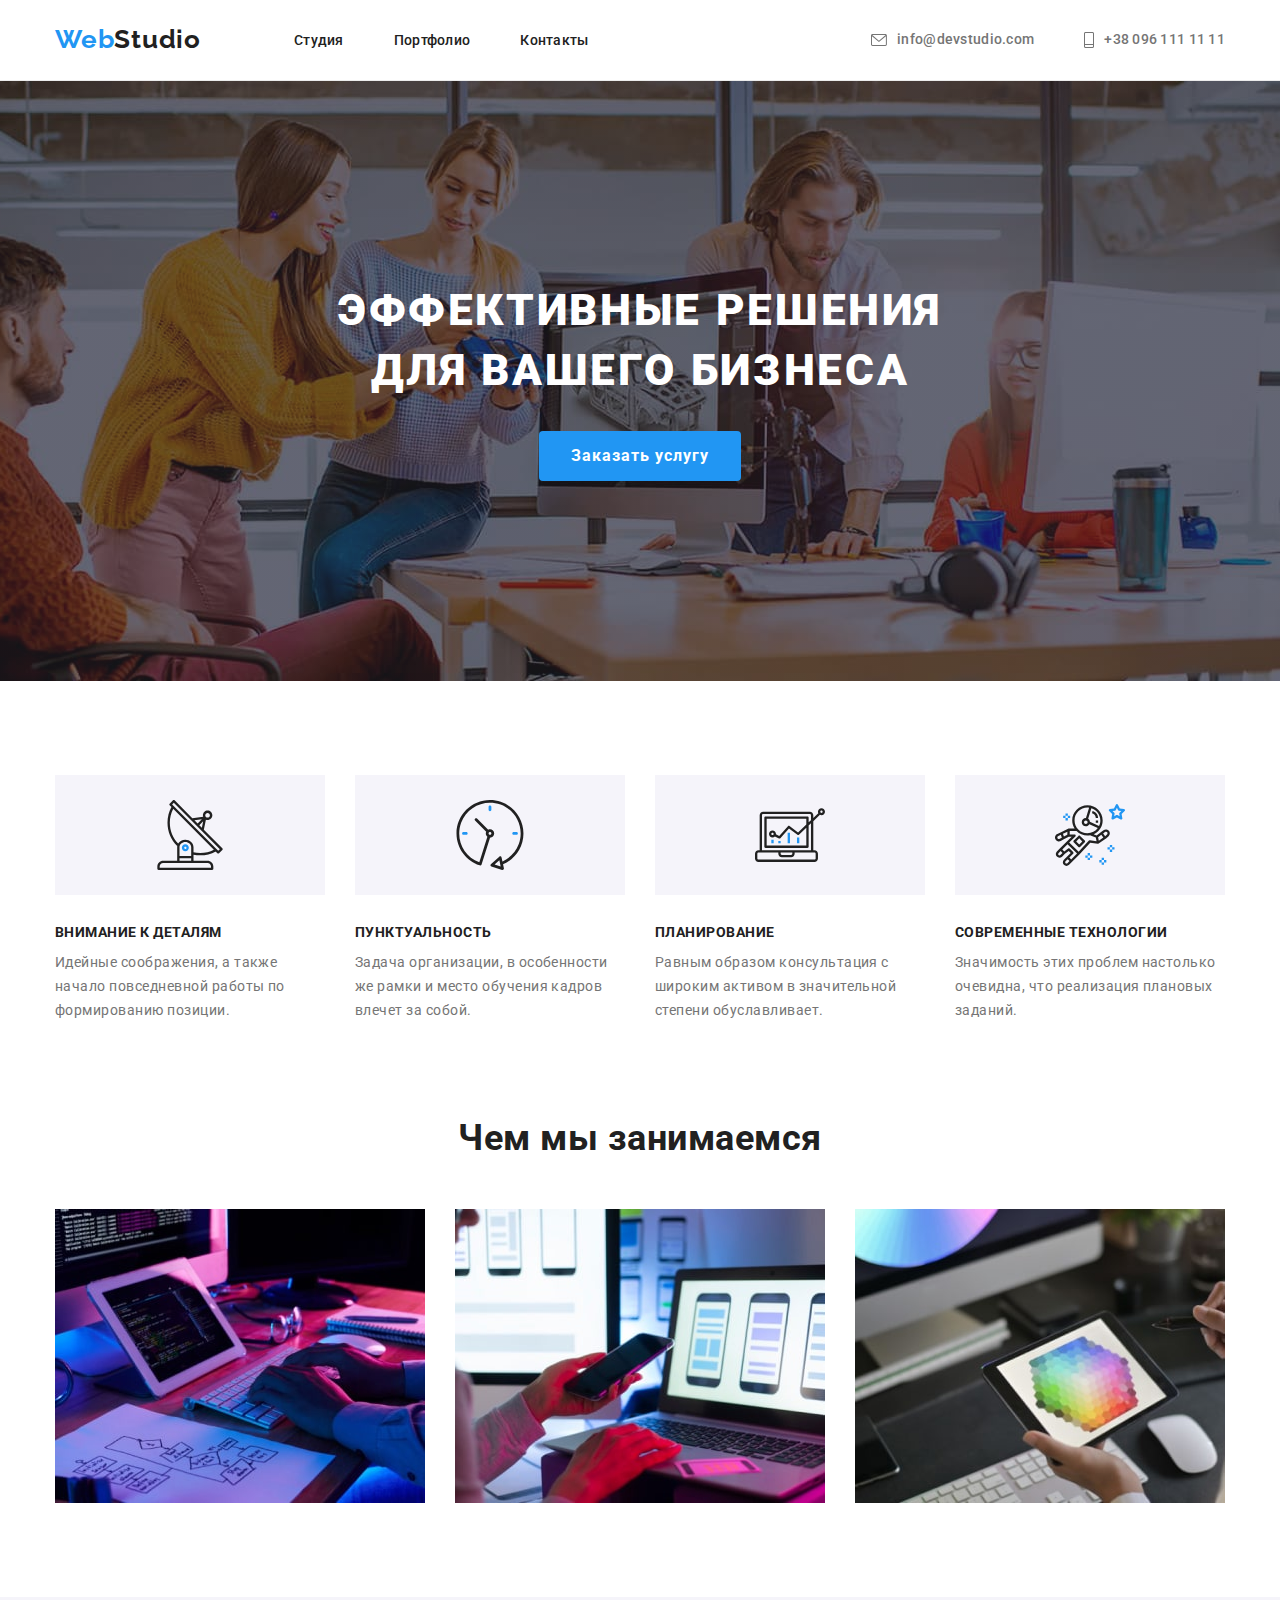
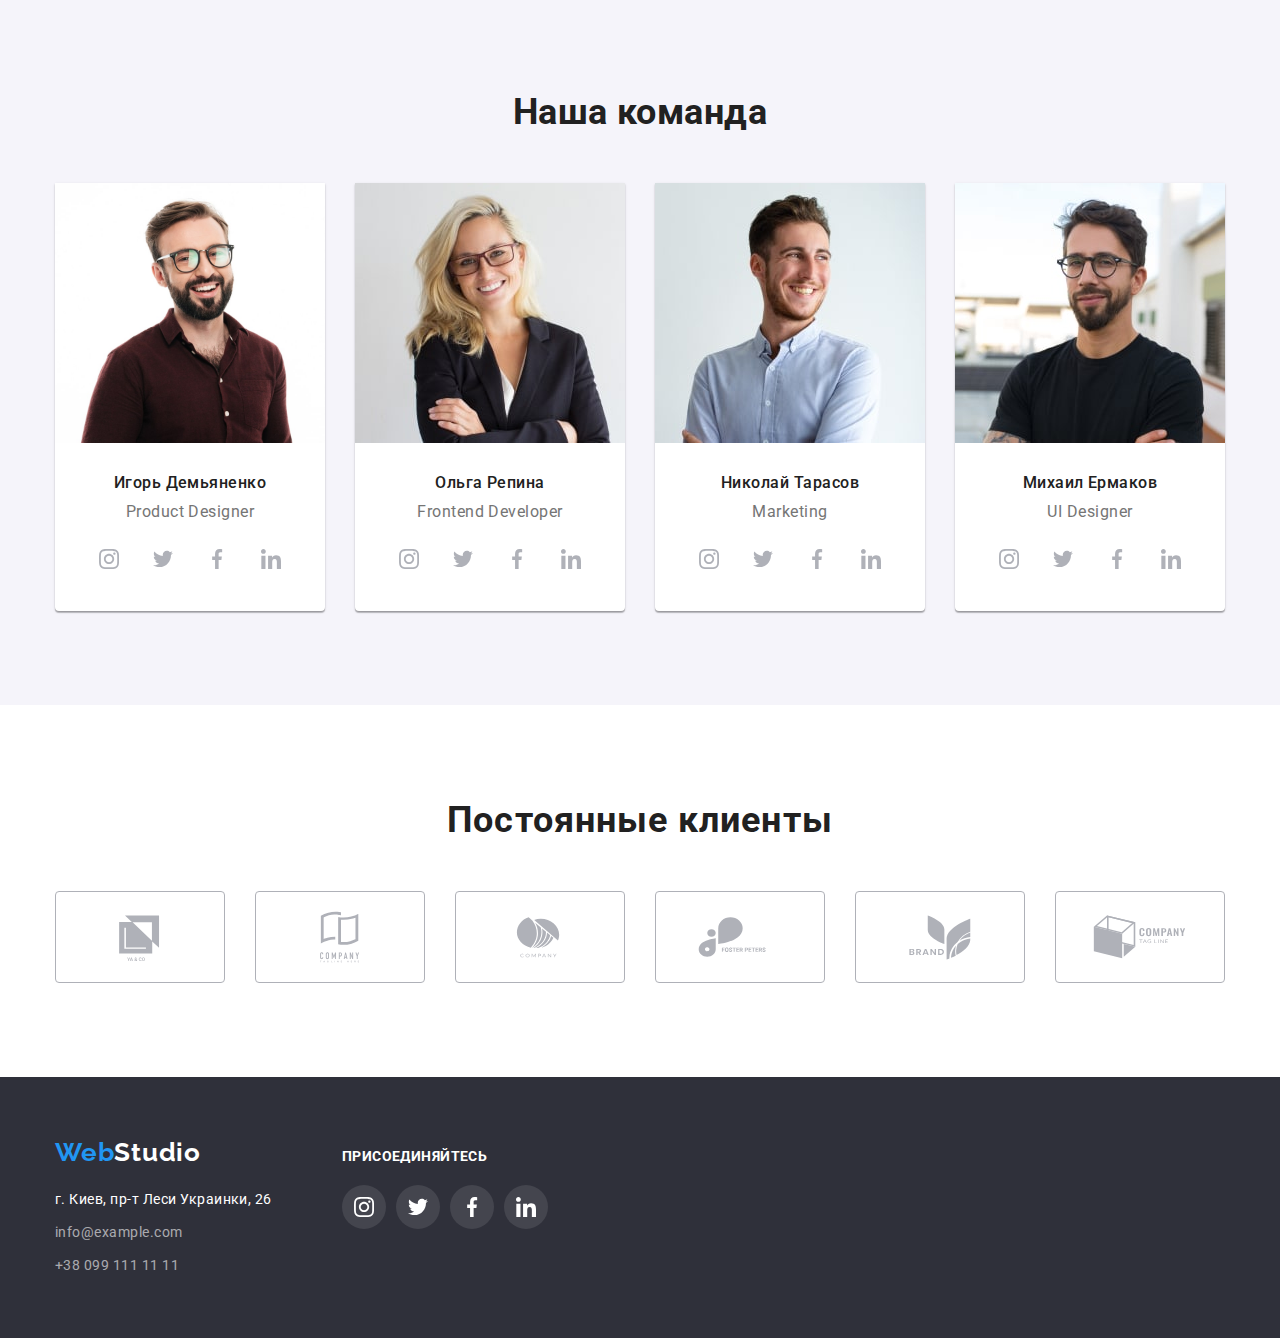
==== commit de04b906: "Done" ====
--- a/index.html
+++ b/index.html
@@ -35,7 +35,7 @@
                         </svg>info@devstudio.com</a>
                     </li>
                     <li class="cont"><a class="contact-link link tel" href="tel:+380961111111">
-                        <svg class="icon-contact tel" width="16" height="12">
+                        <svg class="icon-contact tel" width="10" height="16">
                             <use href="./images/icons.svg#icon-phone"></use>
                         </svg>+38 096 111 11 11</a>
                     </li>
@@ -275,9 +275,9 @@
                 </div>
             </section>
             <!-- Наши клиенты -->
-            <section class="clients">        
+            <section class="section clients">        
                 <div class="container">
-                    <h4 class="client-title">Постоянные клиенты</h4>
+                    <h2 class="client-title">Постоянные клиенты</h2>
                     <ul class="client-list">
                         <li class="client-icon">
                             <a href="" class="client-link">
--- a/css/styles.css
+++ b/css/styles.css
@@ -19,7 +19,7 @@
     --team-bgd-color: #F5F4FA;
     --contact-color: rgba(255, 255, 255, 0.6);
     --backgrcolor: rgba(255, 255, 255, 0.1)
-    --border-button-color: #ececec;
+    --border-button-color: #ECECEC;
     --background-color: #E5E5E5;
     --border-color: #EEEEEE;
     --bgcolor: #C4C4C4;
@@ -77,21 +77,16 @@
     padding-top: 0;
     padding-bottom: 0;
 }
-.logo-blue {
-    margin-right: 93px;
-    padding-top: 24px;
-    padding-bottom: 25px;
-}
+
 .logo {
     display: inline-block;
 }
-
 .hader .container {
     display: flex;
     align-items: center;
 }
 .hader {
-    border-bottom: 1px solid var(--border-button-color);
+    border-bottom: 1px solid #ECECEC;
 }
 .site-nav-item {
     margin-right: 50px;
@@ -135,6 +130,11 @@
     letter-spacing: 0.03em;
     color: var(--accent-color);
 }
+.logo-blue.link {
+    margin-right: 93px;
+    padding-top: 24px;
+    padding-bottom: 25px;
+}
 
 .logo-black {
     font-family: inherit;
@@ -145,8 +145,6 @@
     font-family: inherit;
     color: var(--primary-white-color);
 }
-
-
 .link:hover,
 .link:focus {
     color: var(--accent-color); 
@@ -155,7 +153,6 @@
 .site-nav .link .list-current {
     color: var(--accent-color);
 }
-
 .contact {
     font-weight: 500;
     font-size: 14px;
@@ -172,11 +169,9 @@
     color: var(--primary-text-color); 
     fill: var(--accent-color);
 }
-
 .icon-contact::before {
     display: flex;
-    align-items: center;
-    
+    align-items: center;    
 }
 .icon-contact {
     margin-right: 10px;
@@ -241,15 +236,17 @@
 .pic {
     width: 370px;    
 }
-.pic:hover,
-.pic:focus { 
+.card {
+    display: block;
+}
+.card:hover,
+.card:focus { 
     background-color: var(--primary-white-color);
     border: 1px solid var(--border-color);
     box-sizing: border-box;
     box-shadow: 0px 1px 1px var(--boxshadow-three),
     0px 4px 4px var(--boxshadow-four),
     1px 4px 6px var(--boxshadow-five);
-    
 }
 .project.list .pic {
     display: block;
@@ -276,6 +273,7 @@
     url(../images/hero-bgo.jpg);
     background-repeat: no-repeat;
     background-position: center;
+    background-size: cover;
     margin-right: auto;
     margin-left: auto;
     max-width: 1600px;
@@ -327,6 +325,27 @@
 .button:focus {
     background-color: var(--primary-text-color) ;
 }
+.but .one {
+    width: 73px;
+    height: 38px;
+}
+.but .two {
+    width: 128px;
+    height: 38px;
+}
+.but .three {
+    width: 145px;
+    height: 38px;
+}
+.but .four {
+    width: 103px;
+    height: 38px;
+}
+.but .five {
+    width: 130px;
+    height: 38px;
+}
+
 /* Преимущества */
 
 .section {
@@ -442,6 +461,7 @@
 }
 
 /* Наша команда */
+
 .section-team {
     background-color: var(--team-bgd-color);    
 }
@@ -467,8 +487,8 @@
     margin-right: 0;
 }
 .our {
-    margin-top: 30px;
-    margin-bottom: 30px;    
+    padding-top: 30px;
+    padding-bottom: 30px;    
 }
 
 .name {
@@ -515,7 +535,22 @@
 .masters-soc-link:hover .masters-soc-icon {
     fill: var(--primary-white-color);
 }
+.masters-soc-link:focus .masters-soc-icon {
+    fill: var(--primary-white-color);
+}
+.masters-soc-item {
+    background-color: rgba(255, 255, 255, 0.1);
+    border-radius: 50%;
+}
+    
+
+.staff {
+    background-color: var(--primary-white-color);
+}
+
+
 /* Наши клиенты */
+
 .clients {
     background-color: var(--primary-white-color);
     
@@ -528,45 +563,44 @@
     letter-spacing: 0.03em;
     
     color: var(--title-text-color);
-    
-    margin-top: 94px;
     margin-bottom: 50px;
 }
 .client-list {
     display: flex;
-    margin-bottom: 94px;
     
     
 }
 .client-link {
     border-color: var(--icon-color);
+    padding-top: 16px;
+    padding-bottom: 16px;
+    padding-left: 32px;
+    padding-right: 32px;
+    height: 100%;
+    width: 100%;
+    box-sizing: border-box;
+    background-color: transparent;
+    display: flex;
 }
 .client-icon {
     width: 170px;
     height: 92px;
     border: 1px solid var(--icon-color);
-    box-sizing: border-box;
     border-radius: 4px;
-    background-color: transparent;
-    fill: var(--icon-color);
-    display: inline-block;
-}
-.use {
-    fill: var(--icon-color);
+}
+
+.svg {
+    fill: var(--icon-color)
 }
 .client-link:hover,
 .client-link:focus {
     border-color: var(--accent-color);
     fill: var(--accent-color);
 }
-.client-link:hover .use {
+.client-link:hover .svg {
     fill: var(--accent-color);
-}
-.svg {
-    margin-top: 16px;
-    margin-bottom: 16px;
-    margin-left: 32px;
-    margin-right: 32px;    
+    border-color: var(--accent-color);
+    
 }
 .client-icon + .client-icon {
     margin-left: 30px;   
@@ -632,11 +666,9 @@
     color: var(--accent-color);
 }
 .logo-down {
-    width: 145px;
-    height: 31px;
     display: inline-block;
     margin-bottom: 20px;
-    margin-right: 156px;    
+      
 }
 .social {
     margin-left: 70px;       
@@ -650,7 +682,6 @@
     
     color: var(--primary-white-color);
     display: flex;
-    padding-top: 72px;
     margin-bottom: 20px;
 }
 
